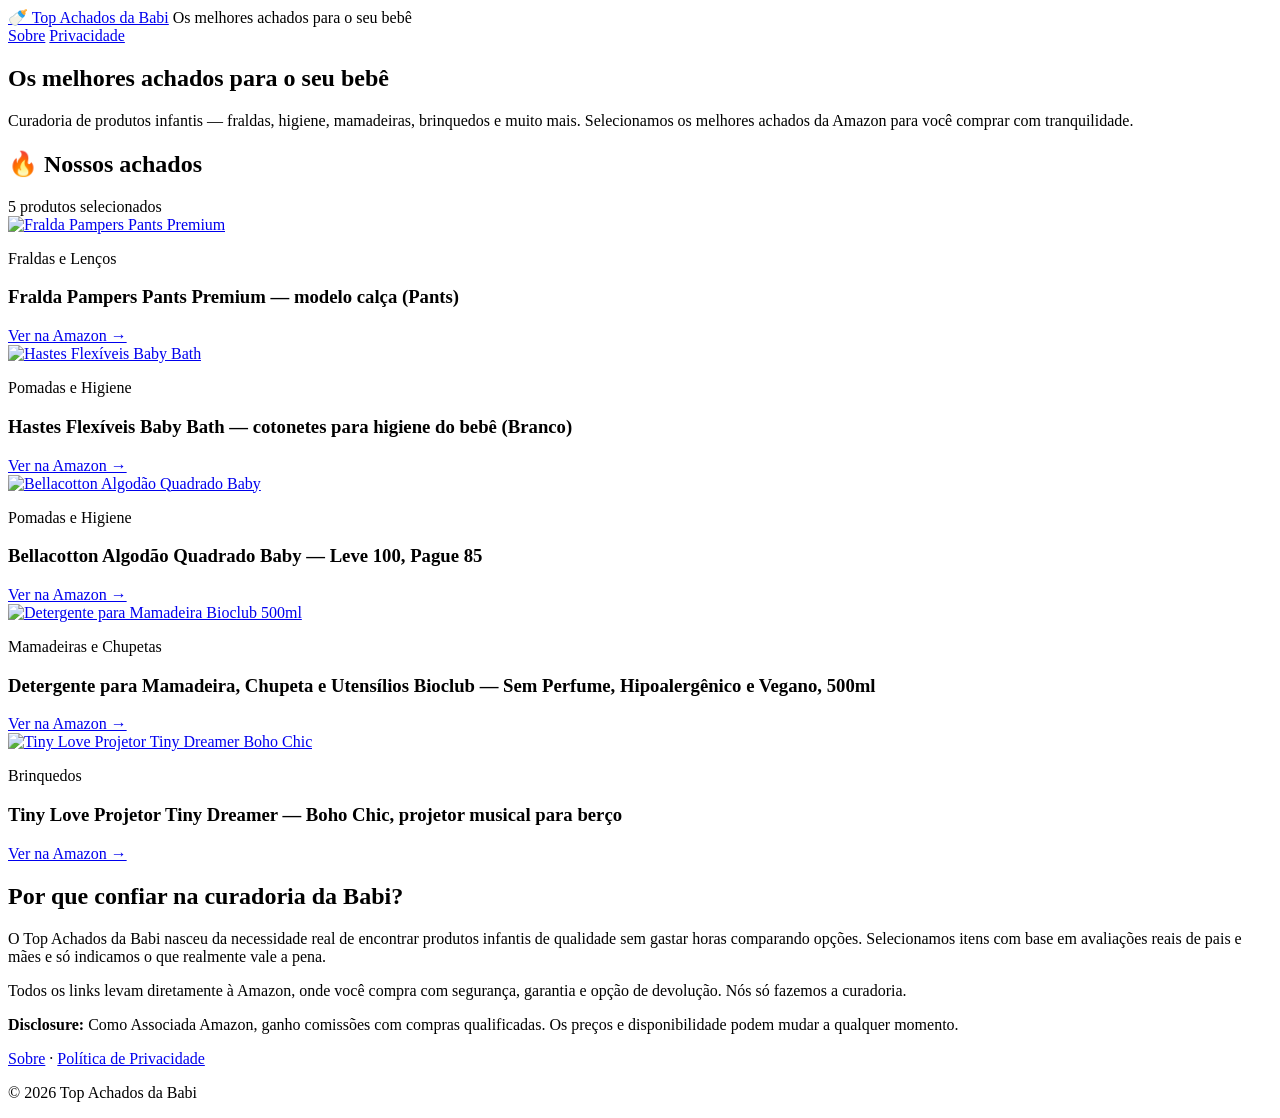
==== index.html @ 518e3299 "fix(fase1): corrige a ordem das imagens para casar com cada produto Co-Authored-By: Claude Opus 4.8 " ====
<!DOCTYPE html>
<html lang="pt-BR">
<head>
  <meta charset="UTF-8">
  <meta name="viewport" content="width=device-width, initial-scale=1.0">
  <title>Top Achados da Babi — Os melhores achados para o seu bebê</title>
  <meta name="description" content="Curadoria de produtos infantis — fraldas, higiene, mamadeiras, brinquedos e muito mais, com os melhores achados da Amazon.">
  <link rel="icon" href="data:image/svg+xml,<svg xmlns=%22http://www.w3.org/2000/svg%22 viewBox=%220 0 100 100%22><text y=%22.9em%22 font-size=%2290%22>🍼</text></svg>">
  <script src="https://cdn.tailwindcss.com"></script>
  <script>
    tailwind.config = {
      theme: { extend: { colors: { brand: { DEFAULT: '#F43F5E', dark: '#E11D48', light: '#FFE4E6' } } } }
    }
  </script>
  <link rel="stylesheet" href="assets/style.css">
</head>
<body class="bg-white text-gray-800 font-sans">
  <header class="bg-rose-600 text-white sticky top-0 z-20 shadow">
    <div class="max-w-5xl mx-auto px-4 py-4 flex items-center justify-between">
      <div>
        <a href="index.html" class="text-xl font-bold">🍼 Top Achados da Babi</a>
        <span class="ml-2 text-rose-200 text-sm hidden sm:inline">Os melhores achados para o seu bebê</span>
      </div>
      <nav class="flex gap-4 text-sm text-rose-100">
        <a href="sobre.html" class="hover:text-white">Sobre</a>
        <a href="politica-de-privacidade.html" class="hover:text-white">Privacidade</a>
      </nav>
    </div>
  </header>

  <section class="bg-rose-600 text-white pb-12 pt-8">
    <div class="max-w-5xl mx-auto px-4">
      <h1 class="text-3xl sm:text-4xl font-bold mb-3">Os melhores achados para o seu bebê</h1>
      <p class="text-rose-100 text-lg max-w-2xl">
        Curadoria de produtos infantis — fraldas, higiene, mamadeiras, brinquedos e muito mais.
        Selecionamos os melhores achados da Amazon para você comprar com tranquilidade.
      </p>
    </div>
  </section>

  <main class="max-w-5xl mx-auto px-4 py-10">
    <!--
      ┌──────────────────────────────────────────────────────────────────────────┐
      │  COMO ADICIONAR / EDITAR PRODUTOS (Fase 1 — links manuais do SiteStripe)  │
      │                                                                          │
      │  Cada produto é um <article> dentro da grade #achados.                    │
      │  Para adicionar um novo, duplique um <article> e ajuste:                  │
      │    • href  → o link do SiteStripe (precisa ter tag=topachado0f7b-20)      │
      │    • data-cat / rótulo da categoria                                       │
      │    • título do produto                                                    │
      │    • imagem: troque o bloco emoji por <img src="URL_DA_IMAGEM" ...>       │
      │      (botão direito na foto do produto → "Copiar endereço da imagem")     │
      │  Mantenha SEMPRE  rel="noopener sponsored"  nos links.                     │
      └──────────────────────────────────────────────────────────────────────────┘
    -->
    <div class="flex items-baseline justify-between mb-6">
      <h2 class="text-xl font-bold text-gray-700">🔥 Nossos achados</h2>
      <span class="text-sm text-gray-400">5 produtos selecionados</span>
    </div>

    <div id="achados" class="grid grid-cols-1 sm:grid-cols-2 lg:grid-cols-3 gap-6">

      <!-- 1 · Fralda Pampers Pants Premium (B08K4L452V) -->
      <article class="border border-gray-200 rounded-xl overflow-hidden hover:shadow-lg transition-shadow flex flex-col">
        <a href="https://www.amazon.com.br/dp/B08K4L452V?tag=topachado0f7b-20&amp;linkCode=sl2&amp;linkId=7736d3ece1602d223893b5ba89060a51&amp;ref_=as_li_ss_tl&amp;ascsubtag=srctok-777f1d4e685d8471"
           target="_blank" rel="noopener sponsored"
           class="bg-white flex items-center justify-center h-44 p-4 overflow-hidden">
          <img src="https://m.media-amazon.com/images/I/61R9B7tntEL._AC_SL1000_.jpg" alt="Fralda Pampers Pants Premium" loading="lazy" class="max-h-40 object-contain hover:scale-105 transition-transform duration-300">
        </a>
        <div class="p-4 flex flex-col flex-1">
          <p class="text-xs text-gray-400 uppercase tracking-wide mb-1">Fraldas e Lenços</p>
          <h3 class="text-sm font-medium text-gray-800 mb-4 leading-snug line-clamp-3 flex-1">
            Fralda Pampers Pants Premium — modelo calça (Pants)
          </h3>
          <a href="https://www.amazon.com.br/dp/B08K4L452V?tag=topachado0f7b-20&amp;linkCode=sl2&amp;linkId=7736d3ece1602d223893b5ba89060a51&amp;ref_=as_li_ss_tl&amp;ascsubtag=srctok-777f1d4e685d8471"
             target="_blank" rel="noopener sponsored"
             class="block text-center bg-rose-500 hover:bg-rose-600 text-white font-semibold py-2 px-4 rounded-lg transition-colors text-sm mt-auto">
            Ver na Amazon →
          </a>
        </div>
      </article>

      <!-- 2 · Hastes Flexíveis Baby Bath (B07D5JZ4B8) -->
      <article class="border border-gray-200 rounded-xl overflow-hidden hover:shadow-lg transition-shadow flex flex-col">
        <a href="https://www.amazon.com.br/dp/B07D5JZ4B8?tag=topachado0f7b-20&amp;linkCode=sl2&amp;linkId=301cd3292468fe90a3b41a318cc7b811&amp;ref_=as_li_ss_tl&amp;ascsubtag=srctok-49d9f206ba670bf3"
           target="_blank" rel="noopener sponsored"
           class="bg-white flex items-center justify-center h-44 p-4 overflow-hidden">
          <img src="https://m.media-amazon.com/images/I/61bqdEfIHpL._AC_SL1500_.jpg" alt="Hastes Flexíveis Baby Bath" loading="lazy" class="max-h-40 object-contain hover:scale-105 transition-transform duration-300">
        </a>
        <div class="p-4 flex flex-col flex-1">
          <p class="text-xs text-gray-400 uppercase tracking-wide mb-1">Pomadas e Higiene</p>
          <h3 class="text-sm font-medium text-gray-800 mb-4 leading-snug line-clamp-3 flex-1">
            Hastes Flexíveis Baby Bath — cotonetes para higiene do bebê (Branco)
          </h3>
          <a href="https://www.amazon.com.br/dp/B07D5JZ4B8?tag=topachado0f7b-20&amp;linkCode=sl2&amp;linkId=301cd3292468fe90a3b41a318cc7b811&amp;ref_=as_li_ss_tl&amp;ascsubtag=srctok-49d9f206ba670bf3"
             target="_blank" rel="noopener sponsored"
             class="block text-center bg-rose-500 hover:bg-rose-600 text-white font-semibold py-2 px-4 rounded-lg transition-colors text-sm mt-auto">
            Ver na Amazon →
          </a>
        </div>
      </article>

      <!-- 3 · Bellacotton Algodão Quadrado Baby (B0B5YF3HSW) -->
      <article class="border border-gray-200 rounded-xl overflow-hidden hover:shadow-lg transition-shadow flex flex-col">
        <a href="https://www.amazon.com.br/dp/B0B5YF3HSW?tag=topachado0f7b-20&amp;linkCode=sl2&amp;linkId=64e8b7edf5a4e69db083a3a70552a721&amp;ref_=as_li_ss_tl&amp;ascsubtag=srctok-41ec4e2d5fbfcc72"
           target="_blank" rel="noopener sponsored"
           class="bg-white flex items-center justify-center h-44 p-4 overflow-hidden">
          <img src="https://m.media-amazon.com/images/I/51KrvW902fL._AC_SL1000_.jpg" alt="Bellacotton Algodão Quadrado Baby" loading="lazy" class="max-h-40 object-contain hover:scale-105 transition-transform duration-300">
        </a>
        <div class="p-4 flex flex-col flex-1">
          <p class="text-xs text-gray-400 uppercase tracking-wide mb-1">Pomadas e Higiene</p>
          <h3 class="text-sm font-medium text-gray-800 mb-4 leading-snug line-clamp-3 flex-1">
            Bellacotton Algodão Quadrado Baby — Leve 100, Pague 85
          </h3>
          <a href="https://www.amazon.com.br/dp/B0B5YF3HSW?tag=topachado0f7b-20&amp;linkCode=sl2&amp;linkId=64e8b7edf5a4e69db083a3a70552a721&amp;ref_=as_li_ss_tl&amp;ascsubtag=srctok-41ec4e2d5fbfcc72"
             target="_blank" rel="noopener sponsored"
             class="block text-center bg-rose-500 hover:bg-rose-600 text-white font-semibold py-2 px-4 rounded-lg transition-colors text-sm mt-auto">
            Ver na Amazon →
          </a>
        </div>
      </article>

      <!-- 4 · Detergente para Mamadeira Bioclub (B07RGXMKJ9) -->
      <article class="border border-gray-200 rounded-xl overflow-hidden hover:shadow-lg transition-shadow flex flex-col">
        <a href="https://www.amazon.com.br/dp/B07RGXMKJ9?tag=topachado0f7b-20&amp;linkCode=sl2&amp;linkId=24349038a7ccae5b955664f3b02c5ca5&amp;ref_=as_li_ss_tl&amp;ascsubtag=srctok-4f211ee51bdba9fe"
           target="_blank" rel="noopener sponsored"
           class="bg-white flex items-center justify-center h-44 p-4 overflow-hidden">
          <img src="https://m.media-amazon.com/images/I/51fLpG07qHL._AC_SL1200_.jpg" alt="Detergente para Mamadeira Bioclub 500ml" loading="lazy" class="max-h-40 object-contain hover:scale-105 transition-transform duration-300">
        </a>
        <div class="p-4 flex flex-col flex-1">
          <p class="text-xs text-gray-400 uppercase tracking-wide mb-1">Mamadeiras e Chupetas</p>
          <h3 class="text-sm font-medium text-gray-800 mb-4 leading-snug line-clamp-3 flex-1">
            Detergente para Mamadeira, Chupeta e Utensílios Bioclub — Sem Perfume, Hipoalergênico e Vegano, 500ml
          </h3>
          <a href="https://www.amazon.com.br/dp/B07RGXMKJ9?tag=topachado0f7b-20&amp;linkCode=sl2&amp;linkId=24349038a7ccae5b955664f3b02c5ca5&amp;ref_=as_li_ss_tl&amp;ascsubtag=srctok-4f211ee51bdba9fe"
             target="_blank" rel="noopener sponsored"
             class="block text-center bg-rose-500 hover:bg-rose-600 text-white font-semibold py-2 px-4 rounded-lg transition-colors text-sm mt-auto">
            Ver na Amazon →
          </a>
        </div>
      </article>

      <!-- 5 · Tiny Love Projetor Tiny Dreamer (B09BVS9NXK) -->
      <article class="border border-gray-200 rounded-xl overflow-hidden hover:shadow-lg transition-shadow flex flex-col">
        <a href="https://www.amazon.com.br/dp/B09BVS9NXK?tag=topachado0f7b-20&amp;linkCode=sl2&amp;linkId=ea1f25e2a663dc8adfa69d8ca9ea5566&amp;ref_=as_li_ss_tl&amp;ascsubtag=srctok-52729f2a729b919c"
           target="_blank" rel="noopener sponsored"
           class="bg-white flex items-center justify-center h-44 p-4 overflow-hidden">
          <img src="https://m.media-amazon.com/images/I/61xwvV1Zt7L._AC_SL1000_.jpg" alt="Tiny Love Projetor Tiny Dreamer Boho Chic" loading="lazy" class="max-h-40 object-contain hover:scale-105 transition-transform duration-300">
        </a>
        <div class="p-4 flex flex-col flex-1">
          <p class="text-xs text-gray-400 uppercase tracking-wide mb-1">Brinquedos</p>
          <h3 class="text-sm font-medium text-gray-800 mb-4 leading-snug line-clamp-3 flex-1">
            Tiny Love Projetor Tiny Dreamer — Boho Chic, projetor musical para berço
          </h3>
          <a href="https://www.amazon.com.br/dp/B09BVS9NXK?tag=topachado0f7b-20&amp;linkCode=sl2&amp;linkId=ea1f25e2a663dc8adfa69d8ca9ea5566&amp;ref_=as_li_ss_tl&amp;ascsubtag=srctok-52729f2a729b919c"
             target="_blank" rel="noopener sponsored"
             class="block text-center bg-rose-500 hover:bg-rose-600 text-white font-semibold py-2 px-4 rounded-lg transition-colors text-sm mt-auto">
            Ver na Amazon →
          </a>
        </div>
      </article>
    </div>

    <section class="mt-14 bg-rose-50 rounded-2xl p-8 border border-rose-100">
      <h2 class="text-xl font-semibold mb-4">Por que confiar na curadoria da Babi?</h2>
      <p class="text-gray-600 leading-relaxed mb-4">
        O Top Achados da Babi nasceu da necessidade real de encontrar produtos infantis de qualidade
        sem gastar horas comparando opções. Selecionamos itens com base em avaliações reais de pais e
        mães e só indicamos o que realmente vale a pena.
      </p>
      <p class="text-gray-600 leading-relaxed">
        Todos os links levam diretamente à Amazon, onde você compra com segurança, garantia e
        opção de devolução. Nós só fazemos a curadoria.
      </p>
    </section>
  </main>

  <footer class="bg-gray-50 border-t border-gray-200 mt-12">
    <div class="max-w-5xl mx-auto px-4 py-6 text-center text-sm text-gray-500">
      <p class="mb-2">
        <strong>Disclosure:</strong> Como Associada Amazon, ganho comissões com compras qualificadas.
        Os preços e disponibilidade podem mudar a qualquer momento.
      </p>
      <p class="mt-3">
        <a href="sobre.html" class="hover:underline">Sobre</a> ·
        <a href="politica-de-privacidade.html" class="hover:underline ml-2">Política de Privacidade</a>
      </p>
      <p class="mt-3 text-gray-400">© 2026 Top Achados da Babi</p>
    </div>
  </footer>
</body>
</html>
---- assets/style.css ----
/* Top Achados da Babi — ajustes personalizados
   O grosso do estilo vem do Tailwind via CDN; aqui ficam apenas
   pequenos complementos que o CDN não cobre por padrão. */

/* Limita títulos de produto a 3 linhas com reticências */
.line-clamp-3 {
  display: -webkit-box;
  -webkit-line-clamp: 3;
  -webkit-box-orient: vertical;
  overflow: hidden;
}

/* Rolagem suave ao navegar pelas âncoras de categoria */
html {
  scroll-behavior: smooth;
}

/* Compensa o header fixo ao ancorar em uma seção */
[id] {
  scroll-margin-top: 5rem;
}
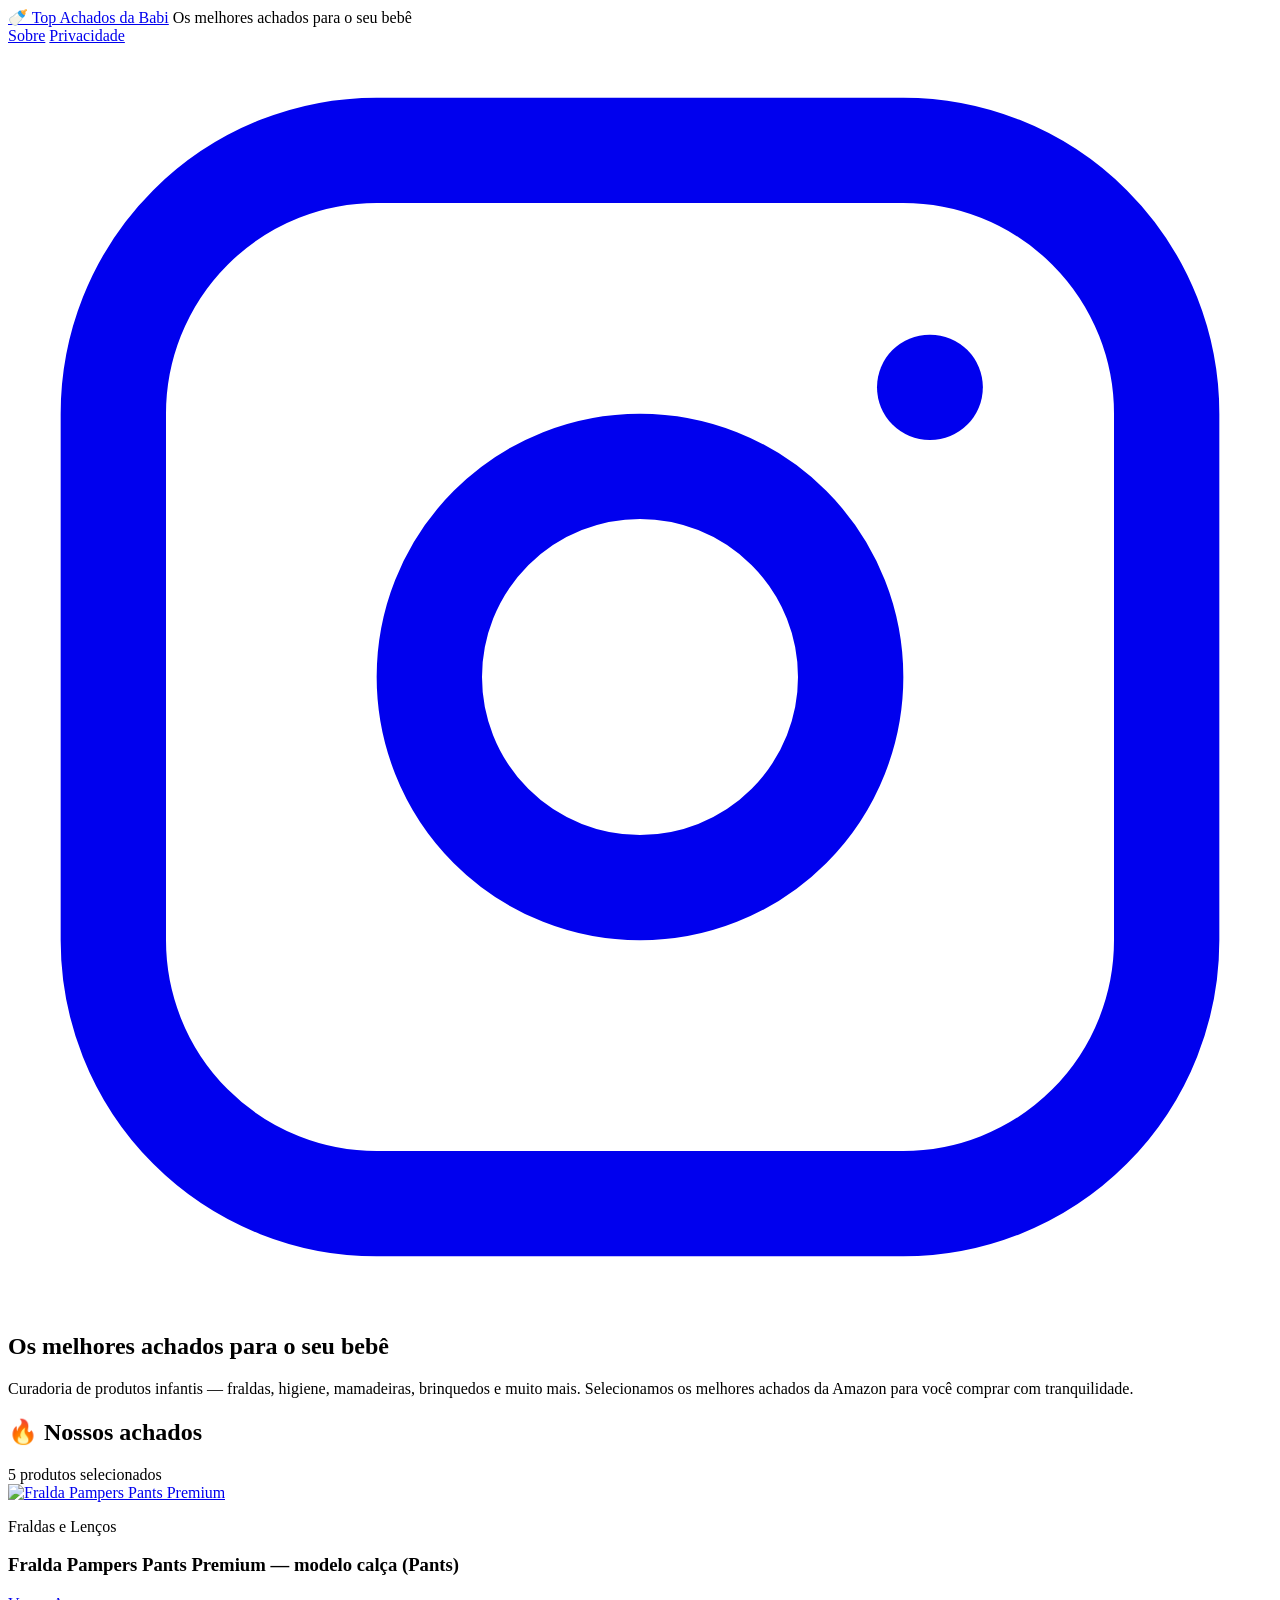
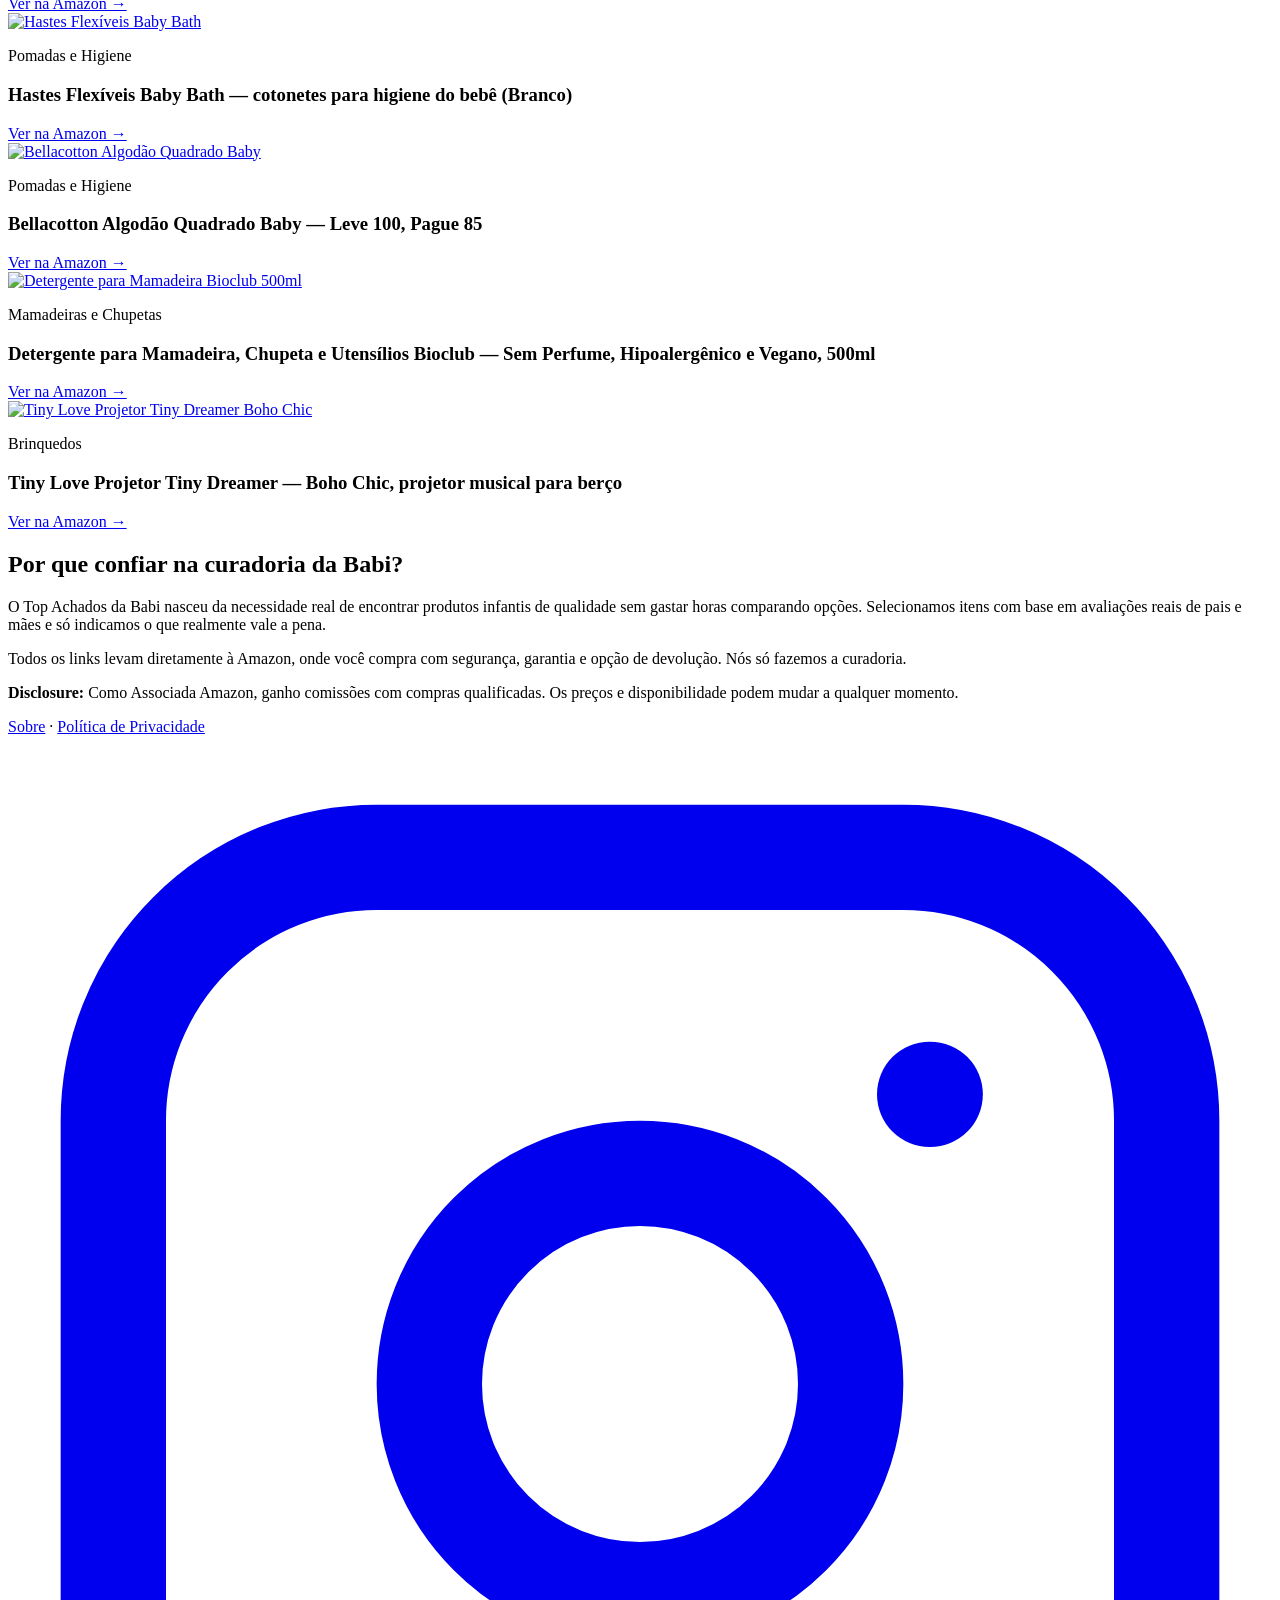
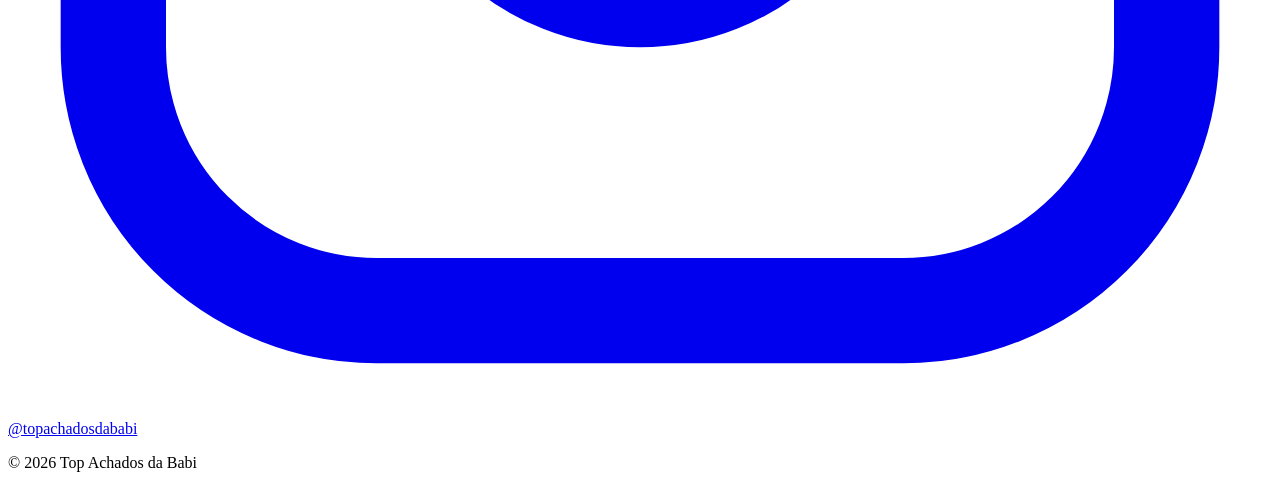
==== commit a45669a3: "feat(fase1): adiciona link do Instagram @topachadosdababi no header e rodape Cabecalho do index e ro" ====
--- a/index.html
+++ b/index.html
@@ -21,9 +21,12 @@
         <a href="index.html" class="text-xl font-bold">🍼 Top Achados da Babi</a>
         <span class="ml-2 text-rose-200 text-sm hidden sm:inline">Os melhores achados para o seu bebê</span>
       </div>
-      <nav class="flex gap-4 text-sm text-rose-100">
+      <nav class="flex gap-4 text-sm text-rose-100 items-center">
         <a href="sobre.html" class="hover:text-white">Sobre</a>
         <a href="politica-de-privacidade.html" class="hover:text-white">Privacidade</a>
+        <a href="https://www.instagram.com/topachadosdababi" target="_blank" rel="noopener" aria-label="Instagram do Top Achados da Babi" class="hover:text-white">
+          <svg viewBox="0 0 24 24" fill="none" stroke="currentColor" stroke-width="2" stroke-linecap="round" class="w-5 h-5"><rect x="2" y="2" width="20" height="20" rx="5"/><circle cx="12" cy="12" r="4"/><line x1="17.5" y1="6.5" x2="17.51" y2="6.5"/></svg>
+        </a>
       </nav>
     </div>
   </header>
@@ -185,6 +188,13 @@
         <a href="sobre.html" class="hover:underline">Sobre</a> ·
         <a href="politica-de-privacidade.html" class="hover:underline ml-2">Política de Privacidade</a>
       </p>
+      <p class="mt-3">
+        <a href="https://www.instagram.com/topachadosdababi" target="_blank" rel="noopener"
+           class="inline-flex items-center gap-1.5 text-gray-500 hover:text-rose-600">
+          <svg viewBox="0 0 24 24" fill="none" stroke="currentColor" stroke-width="2" stroke-linecap="round" class="w-4 h-4"><rect x="2" y="2" width="20" height="20" rx="5"/><circle cx="12" cy="12" r="4"/><line x1="17.5" y1="6.5" x2="17.51" y2="6.5"/></svg>
+          @topachadosdababi
+        </a>
+      </p>
       <p class="mt-3 text-gray-400">© 2026 Top Achados da Babi</p>
     </div>
   </footer>
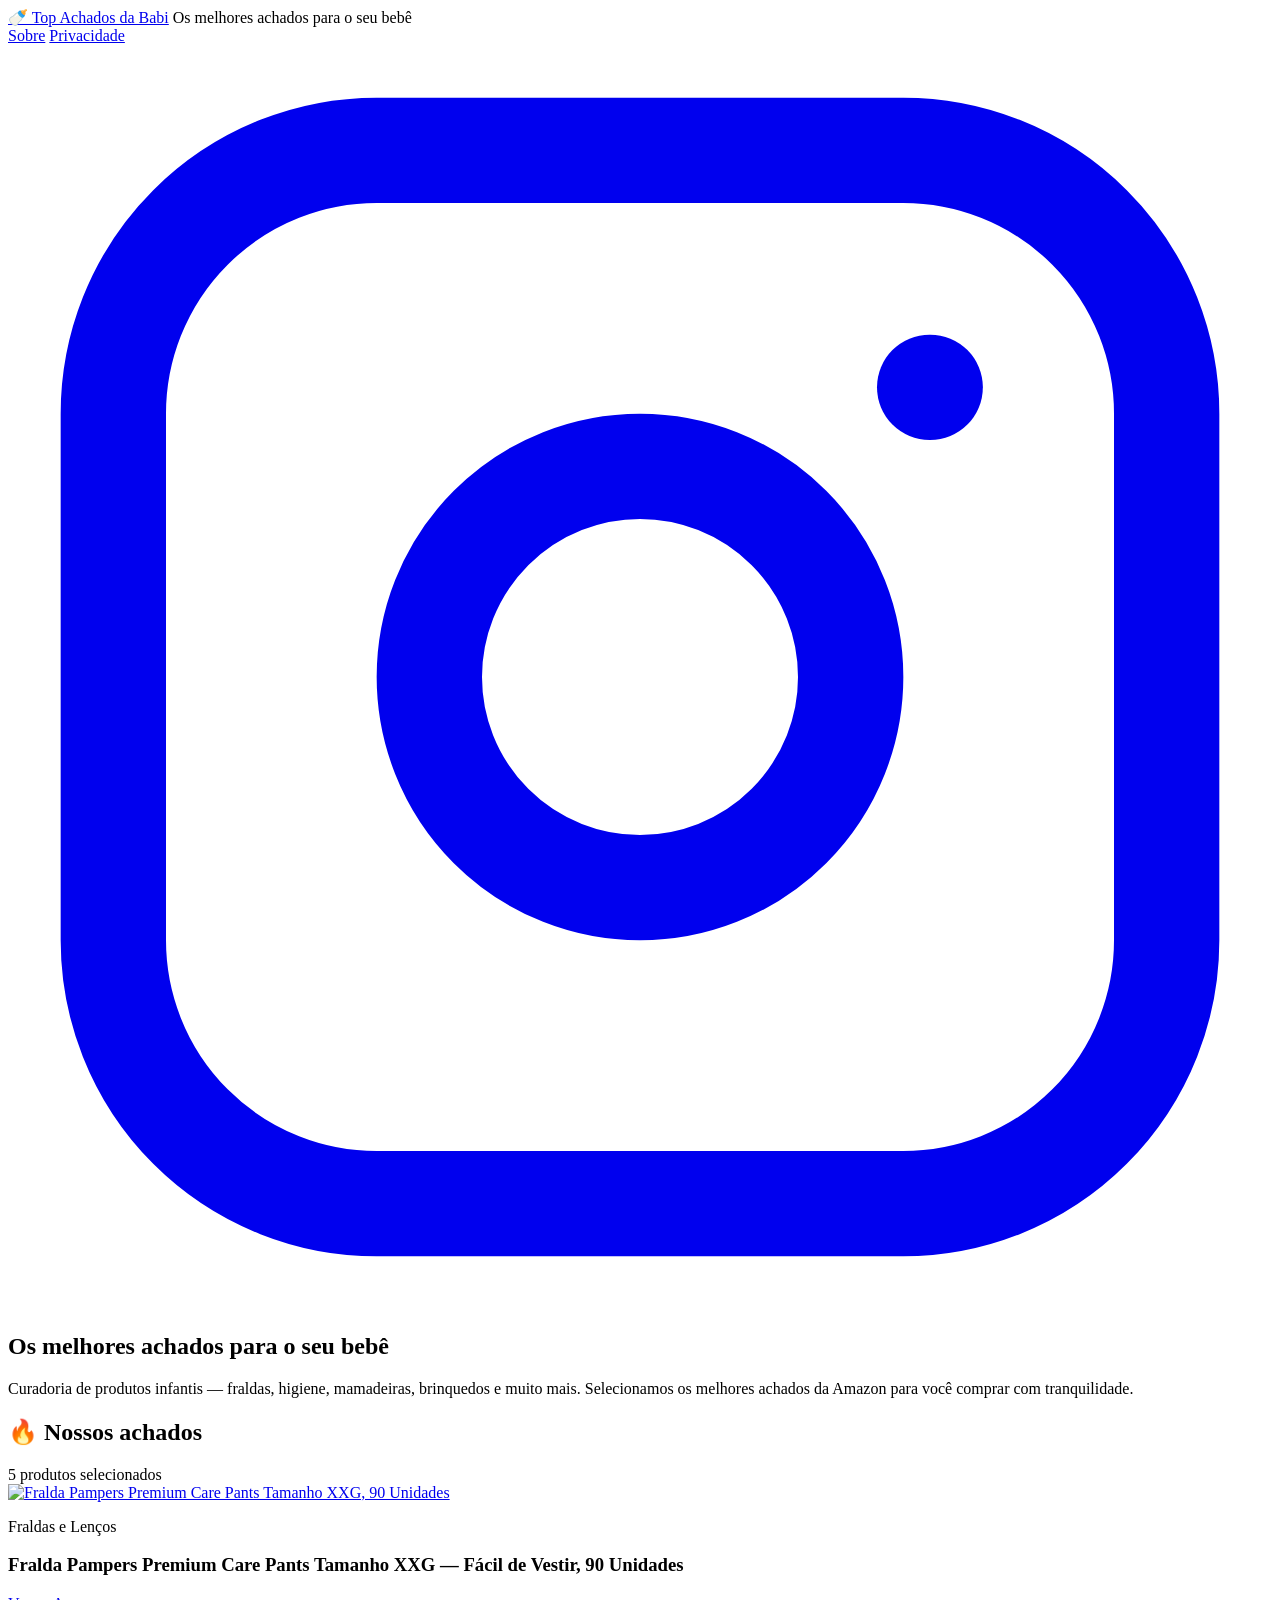
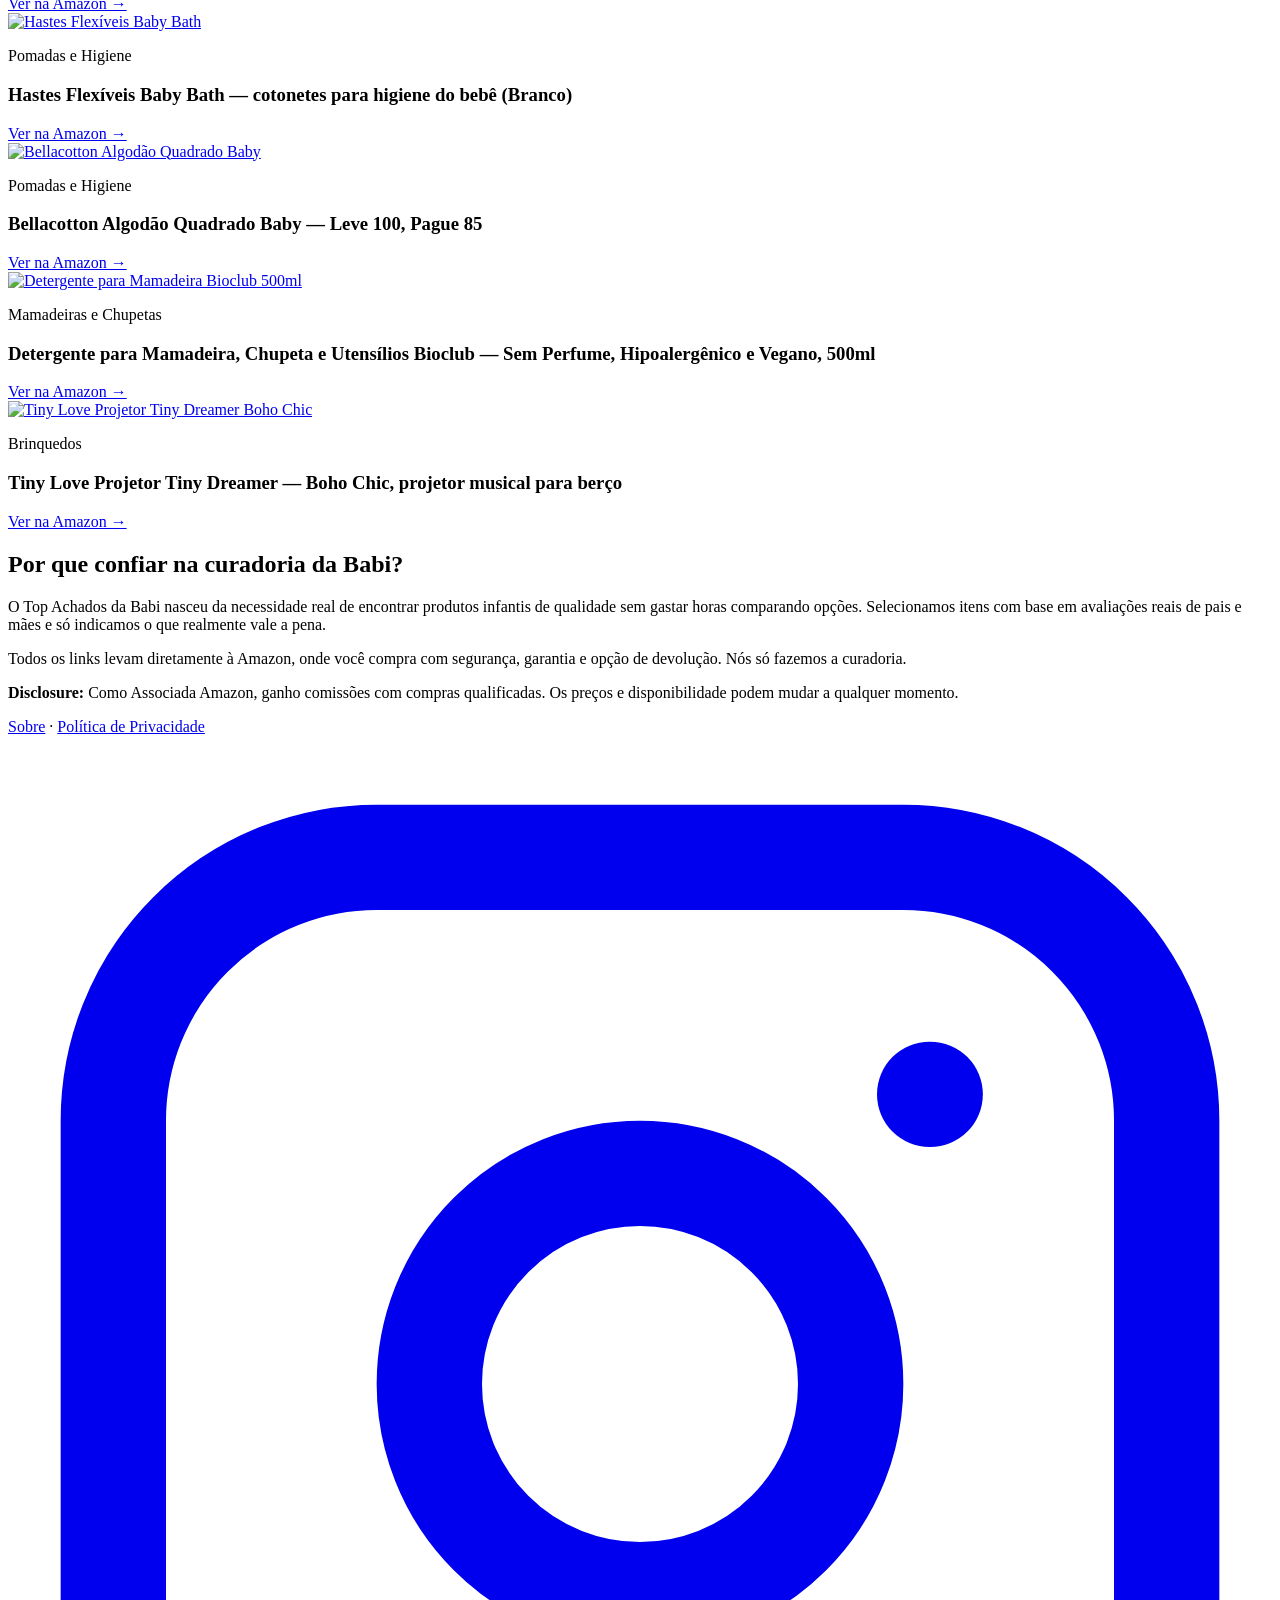
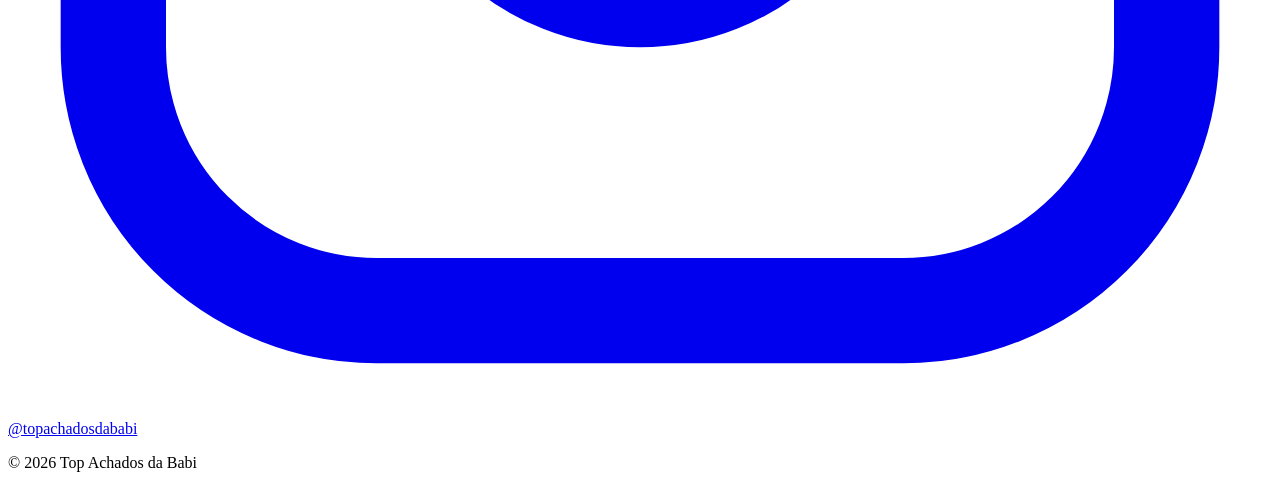
==== commit fa5bad34: "fix(fase1): titulo real e link atualizado do Pampers (B08K4L452V) Nome exato do produto e link compl" ====
--- a/index.html
+++ b/index.html
@@ -65,17 +65,17 @@
 
       <!-- 1 · Fralda Pampers Pants Premium (B08K4L452V) -->
       <article class="border border-gray-200 rounded-xl overflow-hidden hover:shadow-lg transition-shadow flex flex-col">
-        <a href="https://www.amazon.com.br/dp/B08K4L452V?tag=topachado0f7b-20&amp;linkCode=sl2&amp;linkId=7736d3ece1602d223893b5ba89060a51&amp;ref_=as_li_ss_tl&amp;ascsubtag=srctok-777f1d4e685d8471"
-           target="_blank" rel="noopener sponsored"
-           class="bg-white flex items-center justify-center h-44 p-4 overflow-hidden">
-          <img src="https://m.media-amazon.com/images/I/61R9B7tntEL._AC_SL1000_.jpg" alt="Fralda Pampers Pants Premium" loading="lazy" class="max-h-40 object-contain hover:scale-105 transition-transform duration-300">
+        <a href="https://www.amazon.com.br/dp/B08K4L452V?ascsubtag=srctok-777f1d4e685d8471&amp;linkCode=ll2&amp;tag=topachado0f7b-20&amp;linkId=0d31eff458e950eb7944440b539304f1&amp;ref_=as_li_ss_tl"
+           target="_blank" rel="noopener sponsored"
+           class="bg-white flex items-center justify-center h-44 p-4 overflow-hidden">
+          <img src="https://m.media-amazon.com/images/I/61R9B7tntEL._AC_SL1000_.jpg" alt="Fralda Pampers Premium Care Pants Tamanho XXG, 90 Unidades" loading="lazy" class="max-h-40 object-contain hover:scale-105 transition-transform duration-300">
         </a>
         <div class="p-4 flex flex-col flex-1">
           <p class="text-xs text-gray-400 uppercase tracking-wide mb-1">Fraldas e Lenços</p>
           <h3 class="text-sm font-medium text-gray-800 mb-4 leading-snug line-clamp-3 flex-1">
-            Fralda Pampers Pants Premium — modelo calça (Pants)
-          </h3>
-          <a href="https://www.amazon.com.br/dp/B08K4L452V?tag=topachado0f7b-20&amp;linkCode=sl2&amp;linkId=7736d3ece1602d223893b5ba89060a51&amp;ref_=as_li_ss_tl&amp;ascsubtag=srctok-777f1d4e685d8471"
+            Fralda Pampers Premium Care Pants Tamanho XXG — Fácil de Vestir, 90 Unidades
+          </h3>
+          <a href="https://www.amazon.com.br/dp/B08K4L452V?ascsubtag=srctok-777f1d4e685d8471&amp;linkCode=ll2&amp;tag=topachado0f7b-20&amp;linkId=0d31eff458e950eb7944440b539304f1&amp;ref_=as_li_ss_tl"
              target="_blank" rel="noopener sponsored"
              class="block text-center bg-rose-500 hover:bg-rose-600 text-white font-semibold py-2 px-4 rounded-lg transition-colors text-sm mt-auto">
             Ver na Amazon →
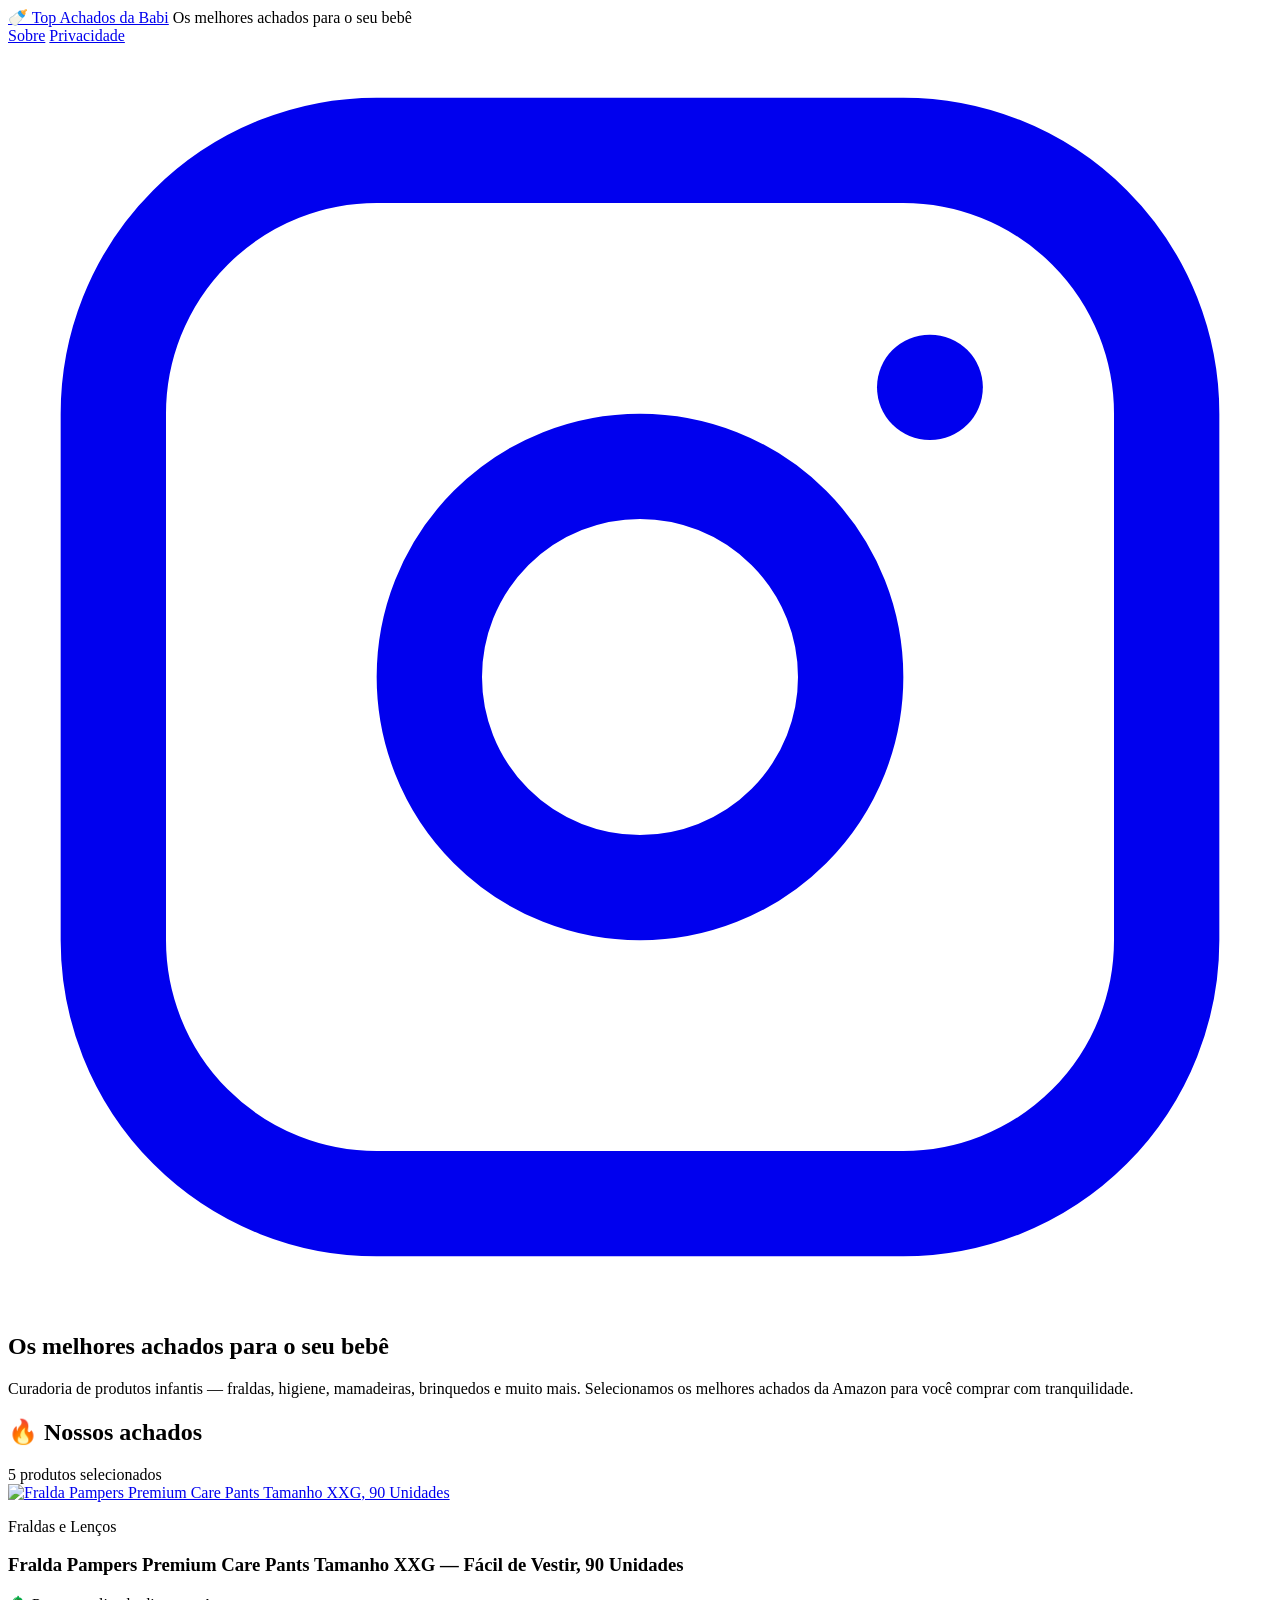
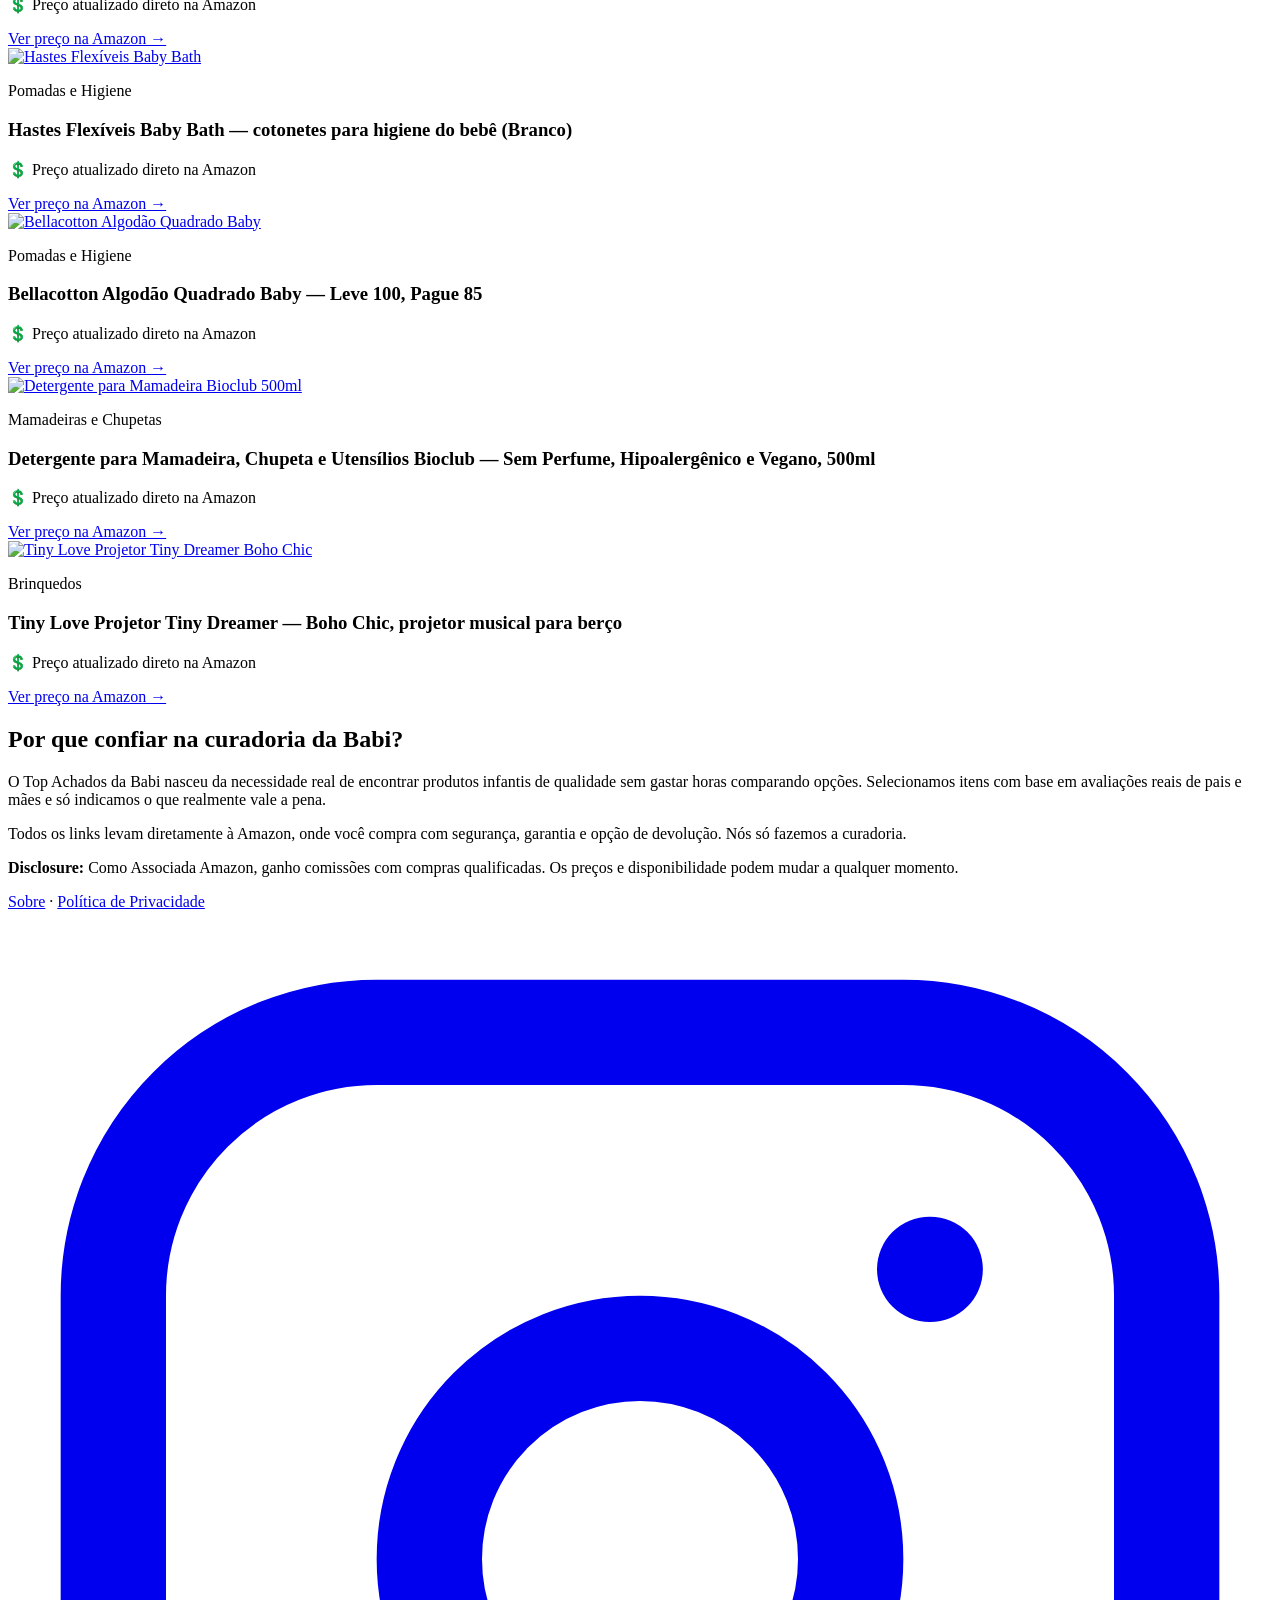
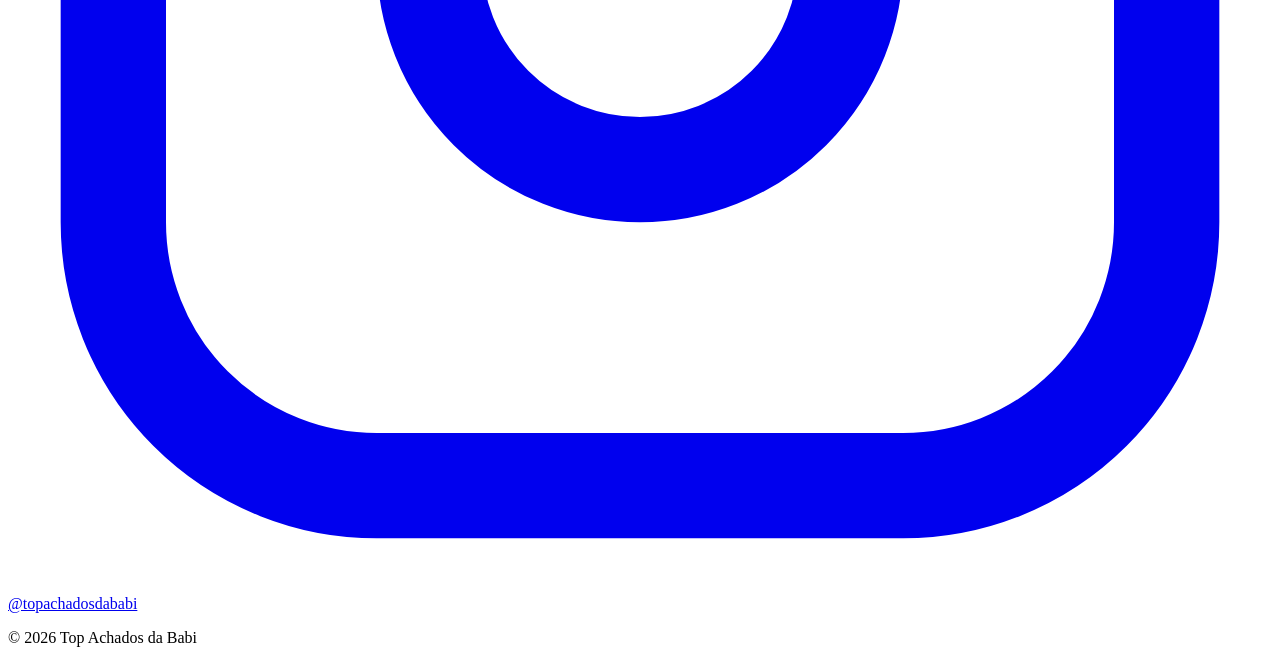
==== commit 962c721b: "feat(fase1): CTA de preco em conformidade com os termos da Amazon Opcao A: botao passa a 'Ver preco " ====
--- a/index.html
+++ b/index.html
@@ -75,10 +75,11 @@
           <h3 class="text-sm font-medium text-gray-800 mb-4 leading-snug line-clamp-3 flex-1">
             Fralda Pampers Premium Care Pants Tamanho XXG — Fácil de Vestir, 90 Unidades
           </h3>
+          <p class="text-xs text-gray-400 mb-3">💲 Preço atualizado direto na Amazon</p>
           <a href="https://www.amazon.com.br/dp/B08K4L452V?ascsubtag=srctok-777f1d4e685d8471&amp;linkCode=ll2&amp;tag=topachado0f7b-20&amp;linkId=0d31eff458e950eb7944440b539304f1&amp;ref_=as_li_ss_tl"
              target="_blank" rel="noopener sponsored"
              class="block text-center bg-rose-500 hover:bg-rose-600 text-white font-semibold py-2 px-4 rounded-lg transition-colors text-sm mt-auto">
-            Ver na Amazon →
+            Ver preço na Amazon →
           </a>
         </div>
       </article>
@@ -95,10 +96,11 @@
           <h3 class="text-sm font-medium text-gray-800 mb-4 leading-snug line-clamp-3 flex-1">
             Hastes Flexíveis Baby Bath — cotonetes para higiene do bebê (Branco)
           </h3>
+          <p class="text-xs text-gray-400 mb-3">💲 Preço atualizado direto na Amazon</p>
           <a href="https://www.amazon.com.br/dp/B07D5JZ4B8?tag=topachado0f7b-20&amp;linkCode=sl2&amp;linkId=301cd3292468fe90a3b41a318cc7b811&amp;ref_=as_li_ss_tl&amp;ascsubtag=srctok-49d9f206ba670bf3"
              target="_blank" rel="noopener sponsored"
              class="block text-center bg-rose-500 hover:bg-rose-600 text-white font-semibold py-2 px-4 rounded-lg transition-colors text-sm mt-auto">
-            Ver na Amazon →
+            Ver preço na Amazon →
           </a>
         </div>
       </article>
@@ -115,10 +117,11 @@
           <h3 class="text-sm font-medium text-gray-800 mb-4 leading-snug line-clamp-3 flex-1">
             Bellacotton Algodão Quadrado Baby — Leve 100, Pague 85
           </h3>
+          <p class="text-xs text-gray-400 mb-3">💲 Preço atualizado direto na Amazon</p>
           <a href="https://www.amazon.com.br/dp/B0B5YF3HSW?tag=topachado0f7b-20&amp;linkCode=sl2&amp;linkId=64e8b7edf5a4e69db083a3a70552a721&amp;ref_=as_li_ss_tl&amp;ascsubtag=srctok-41ec4e2d5fbfcc72"
              target="_blank" rel="noopener sponsored"
              class="block text-center bg-rose-500 hover:bg-rose-600 text-white font-semibold py-2 px-4 rounded-lg transition-colors text-sm mt-auto">
-            Ver na Amazon →
+            Ver preço na Amazon →
           </a>
         </div>
       </article>
@@ -135,10 +138,11 @@
           <h3 class="text-sm font-medium text-gray-800 mb-4 leading-snug line-clamp-3 flex-1">
             Detergente para Mamadeira, Chupeta e Utensílios Bioclub — Sem Perfume, Hipoalergênico e Vegano, 500ml
           </h3>
+          <p class="text-xs text-gray-400 mb-3">💲 Preço atualizado direto na Amazon</p>
           <a href="https://www.amazon.com.br/dp/B07RGXMKJ9?tag=topachado0f7b-20&amp;linkCode=sl2&amp;linkId=24349038a7ccae5b955664f3b02c5ca5&amp;ref_=as_li_ss_tl&amp;ascsubtag=srctok-4f211ee51bdba9fe"
              target="_blank" rel="noopener sponsored"
              class="block text-center bg-rose-500 hover:bg-rose-600 text-white font-semibold py-2 px-4 rounded-lg transition-colors text-sm mt-auto">
-            Ver na Amazon →
+            Ver preço na Amazon →
           </a>
         </div>
       </article>
@@ -155,10 +159,11 @@
           <h3 class="text-sm font-medium text-gray-800 mb-4 leading-snug line-clamp-3 flex-1">
             Tiny Love Projetor Tiny Dreamer — Boho Chic, projetor musical para berço
           </h3>
+          <p class="text-xs text-gray-400 mb-3">💲 Preço atualizado direto na Amazon</p>
           <a href="https://www.amazon.com.br/dp/B09BVS9NXK?tag=topachado0f7b-20&amp;linkCode=sl2&amp;linkId=ea1f25e2a663dc8adfa69d8ca9ea5566&amp;ref_=as_li_ss_tl&amp;ascsubtag=srctok-52729f2a729b919c"
              target="_blank" rel="noopener sponsored"
              class="block text-center bg-rose-500 hover:bg-rose-600 text-white font-semibold py-2 px-4 rounded-lg transition-colors text-sm mt-auto">
-            Ver na Amazon →
+            Ver preço na Amazon →
           </a>
         </div>
       </article>
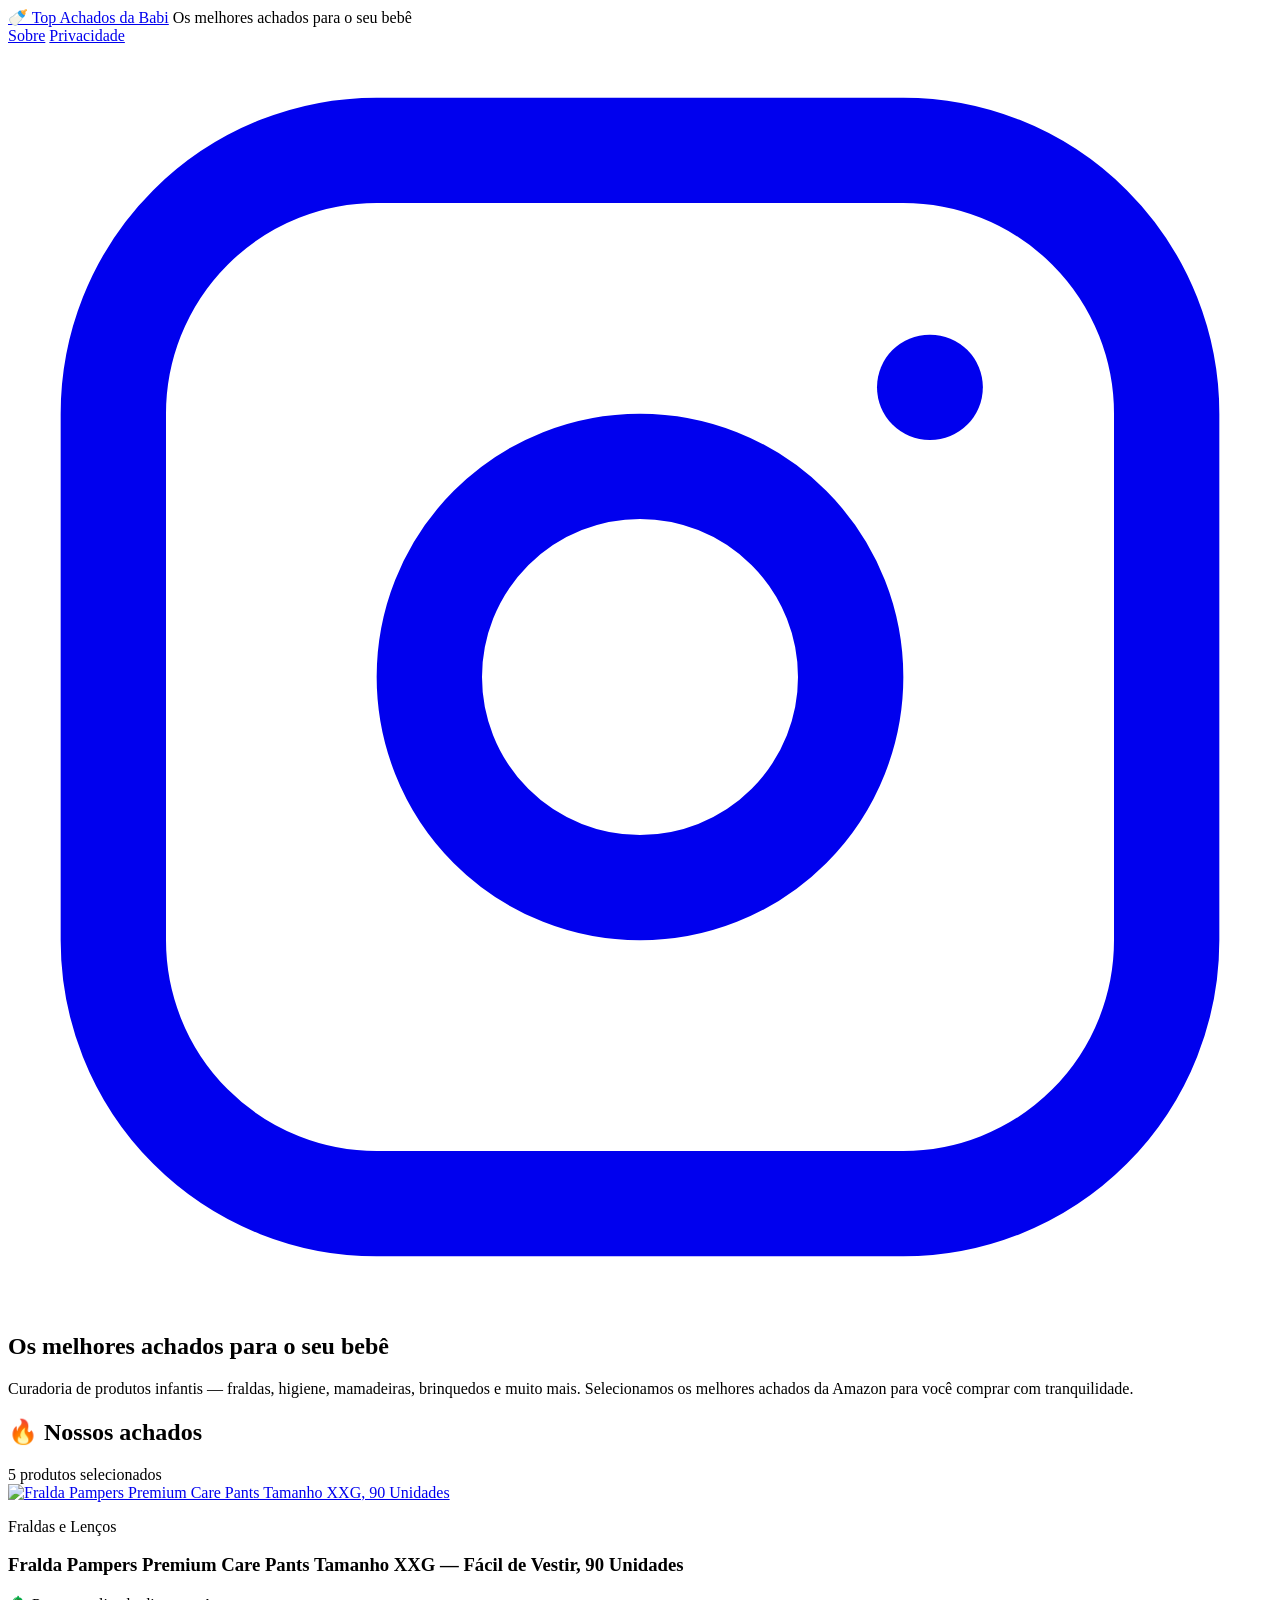
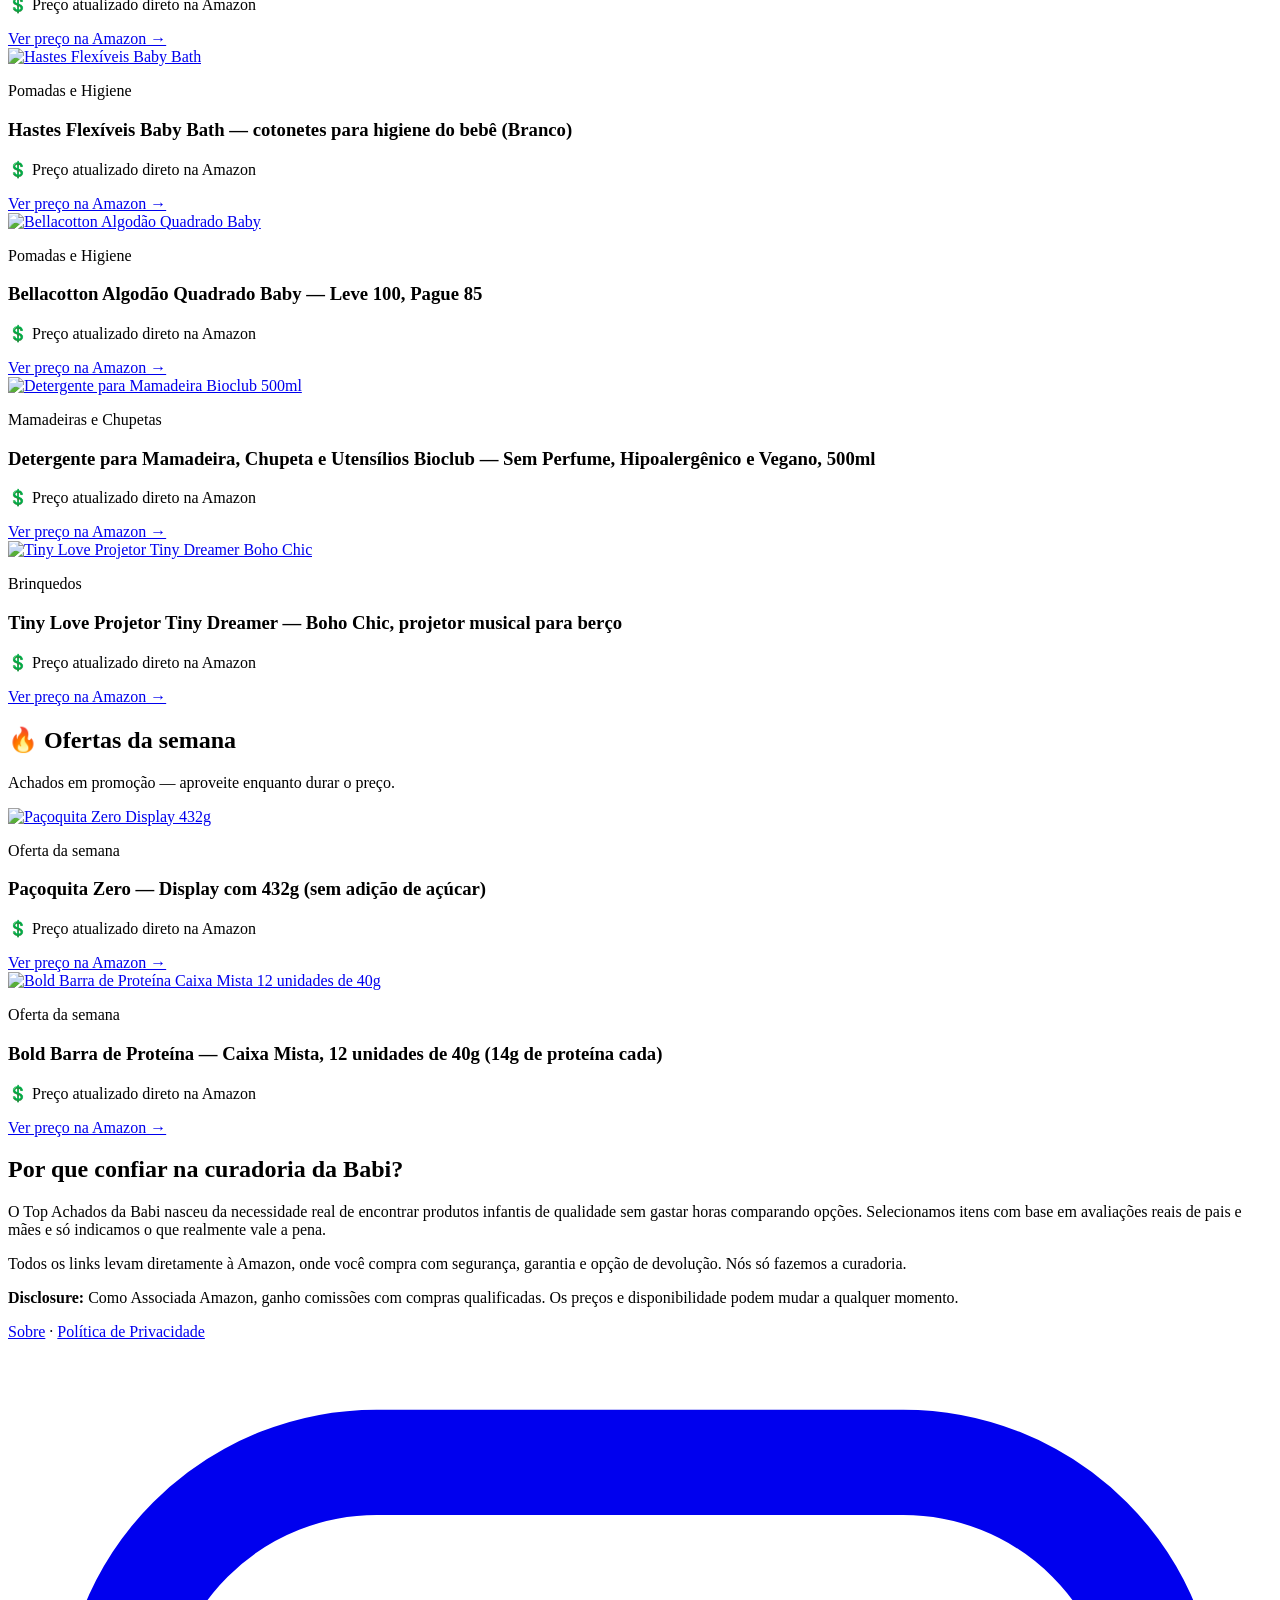
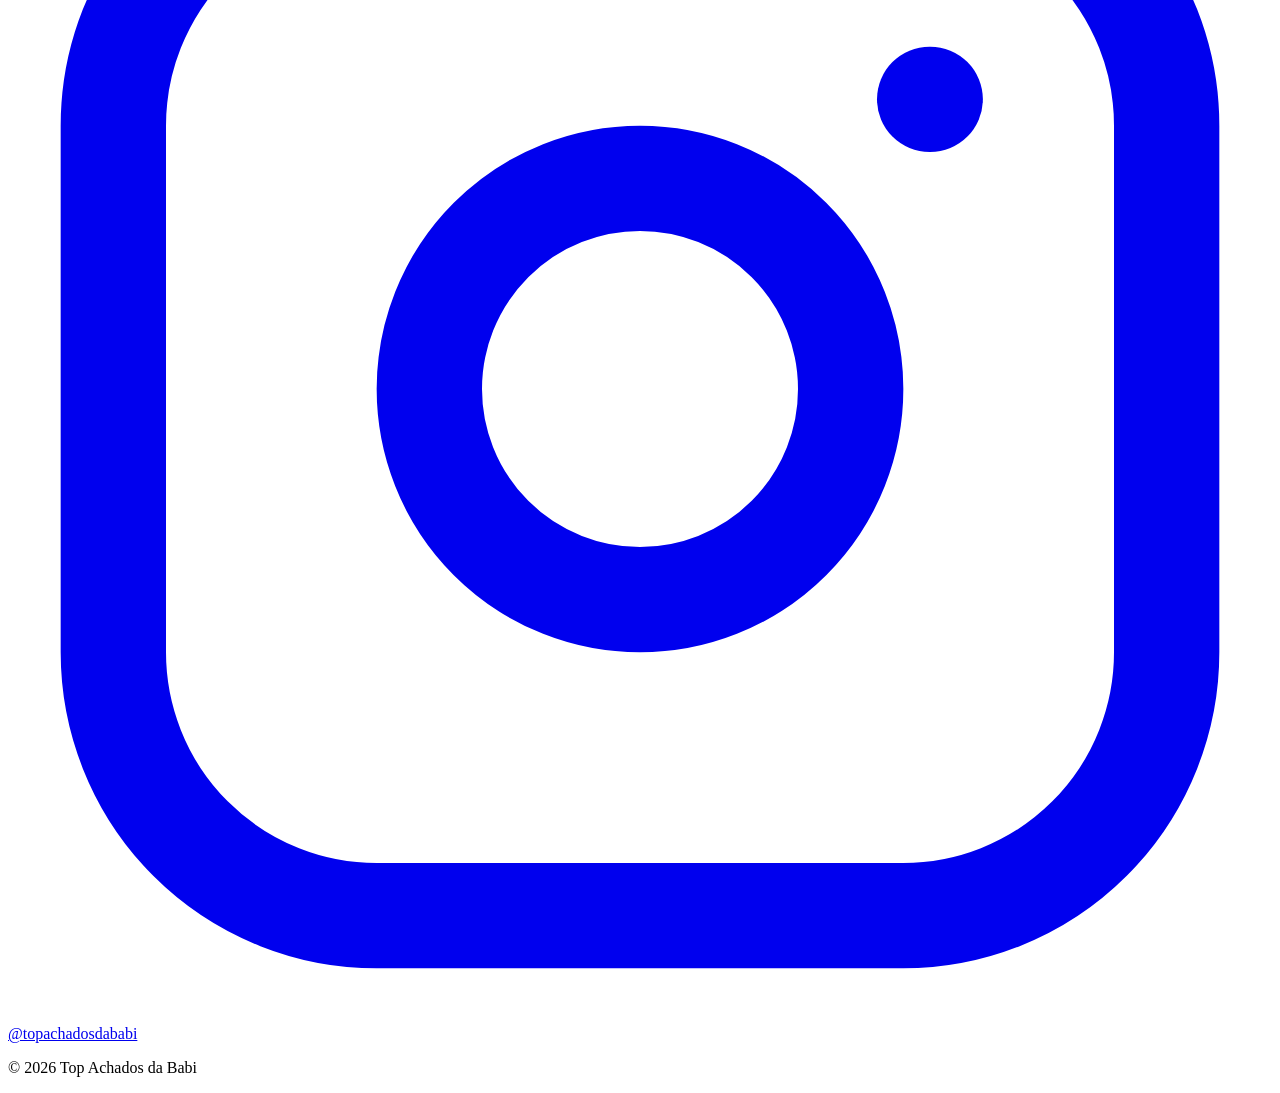
==== commit ab62b5e2: "feat(fase1): adiciona secao 'Ofertas da semana' com 2 produtos Nova secao separada dos 'Nossos achad" ====
--- a/index.html
+++ b/index.html
@@ -169,6 +169,61 @@
       </article>
     </div>
 
+    <!-- ============================ OFERTAS DA SEMANA ============================ -->
+    <section id="ofertas" class="mt-14">
+      <div class="bg-gradient-to-r from-rose-500 to-rose-600 rounded-t-2xl px-6 py-4">
+        <h2 class="text-xl font-bold text-white flex items-center gap-2">🔥 Ofertas da semana</h2>
+        <p class="text-rose-100 text-sm">Achados em promoção — aproveite enquanto durar o preço.</p>
+      </div>
+      <div class="border border-t-0 border-rose-100 rounded-b-2xl p-6">
+        <div class="grid grid-cols-1 sm:grid-cols-2 lg:grid-cols-3 gap-6">
+
+          <!-- Oferta 1 · Paçoquita Zero Display 432g (B07MBGYFKT) -->
+          <article class="border border-gray-200 rounded-xl overflow-hidden hover:shadow-lg transition-shadow flex flex-col">
+            <a href="https://www.amazon.com.br/dp/B07MBGYFKT?ascsubtag=srctok-2a692b804f35f96c&amp;linkCode=ll2&amp;tag=topachado0f7b-20&amp;linkId=2183e84ef40d754f31cc14e4bf9c5bac&amp;ref_=as_li_ss_tl"
+               target="_blank" rel="noopener sponsored"
+               class="bg-white flex items-center justify-center h-44 p-4 overflow-hidden">
+              <img src="https://m.media-amazon.com/images/I/71kR5LMYMLL._AC_SL1500_.jpg" alt="Paçoquita Zero Display 432g" loading="lazy" class="max-h-40 object-contain hover:scale-105 transition-transform duration-300">
+            </a>
+            <div class="p-4 flex flex-col flex-1">
+              <p class="text-xs text-rose-500 uppercase tracking-wide font-semibold mb-1">Oferta da semana</p>
+              <h3 class="text-sm font-medium text-gray-800 mb-4 leading-snug line-clamp-3 flex-1">
+                Paçoquita Zero — Display com 432g (sem adição de açúcar)
+              </h3>
+              <p class="text-xs text-gray-400 mb-3">💲 Preço atualizado direto na Amazon</p>
+              <a href="https://www.amazon.com.br/dp/B07MBGYFKT?ascsubtag=srctok-2a692b804f35f96c&amp;linkCode=ll2&amp;tag=topachado0f7b-20&amp;linkId=2183e84ef40d754f31cc14e4bf9c5bac&amp;ref_=as_li_ss_tl"
+                 target="_blank" rel="noopener sponsored"
+                 class="block text-center bg-rose-500 hover:bg-rose-600 text-white font-semibold py-2 px-4 rounded-lg transition-colors text-sm mt-auto">
+                Ver preço na Amazon →
+              </a>
+            </div>
+          </article>
+
+          <!-- Oferta 2 · Bold Barra de Proteína Caixa Mista (B0GJGLNDYX) -->
+          <article class="border border-gray-200 rounded-xl overflow-hidden hover:shadow-lg transition-shadow flex flex-col">
+            <a href="https://www.amazon.com.br/dp/B0GJGLNDYX?ascsubtag=srctok-3490de05882dd789&amp;linkCode=ll2&amp;tag=topachado0f7b-20&amp;linkId=89507904f69654f55c7ab9a1b09ac472&amp;ref_=as_li_ss_tl"
+               target="_blank" rel="noopener sponsored"
+               class="bg-white flex items-center justify-center h-44 p-4 overflow-hidden">
+              <img src="https://m.media-amazon.com/images/I/61cVXbI0OOL._AC_SL1080_.jpg" alt="Bold Barra de Proteína Caixa Mista 12 unidades de 40g" loading="lazy" class="max-h-40 object-contain hover:scale-105 transition-transform duration-300">
+            </a>
+            <div class="p-4 flex flex-col flex-1">
+              <p class="text-xs text-rose-500 uppercase tracking-wide font-semibold mb-1">Oferta da semana</p>
+              <h3 class="text-sm font-medium text-gray-800 mb-4 leading-snug line-clamp-3 flex-1">
+                Bold Barra de Proteína — Caixa Mista, 12 unidades de 40g (14g de proteína cada)
+              </h3>
+              <p class="text-xs text-gray-400 mb-3">💲 Preço atualizado direto na Amazon</p>
+              <a href="https://www.amazon.com.br/dp/B0GJGLNDYX?ascsubtag=srctok-3490de05882dd789&amp;linkCode=ll2&amp;tag=topachado0f7b-20&amp;linkId=89507904f69654f55c7ab9a1b09ac472&amp;ref_=as_li_ss_tl"
+                 target="_blank" rel="noopener sponsored"
+                 class="block text-center bg-rose-500 hover:bg-rose-600 text-white font-semibold py-2 px-4 rounded-lg transition-colors text-sm mt-auto">
+                Ver preço na Amazon →
+              </a>
+            </div>
+          </article>
+
+        </div>
+      </div>
+    </section>
+
     <section class="mt-14 bg-rose-50 rounded-2xl p-8 border border-rose-100">
       <h2 class="text-xl font-semibold mb-4">Por que confiar na curadoria da Babi?</h2>
       <p class="text-gray-600 leading-relaxed mb-4">
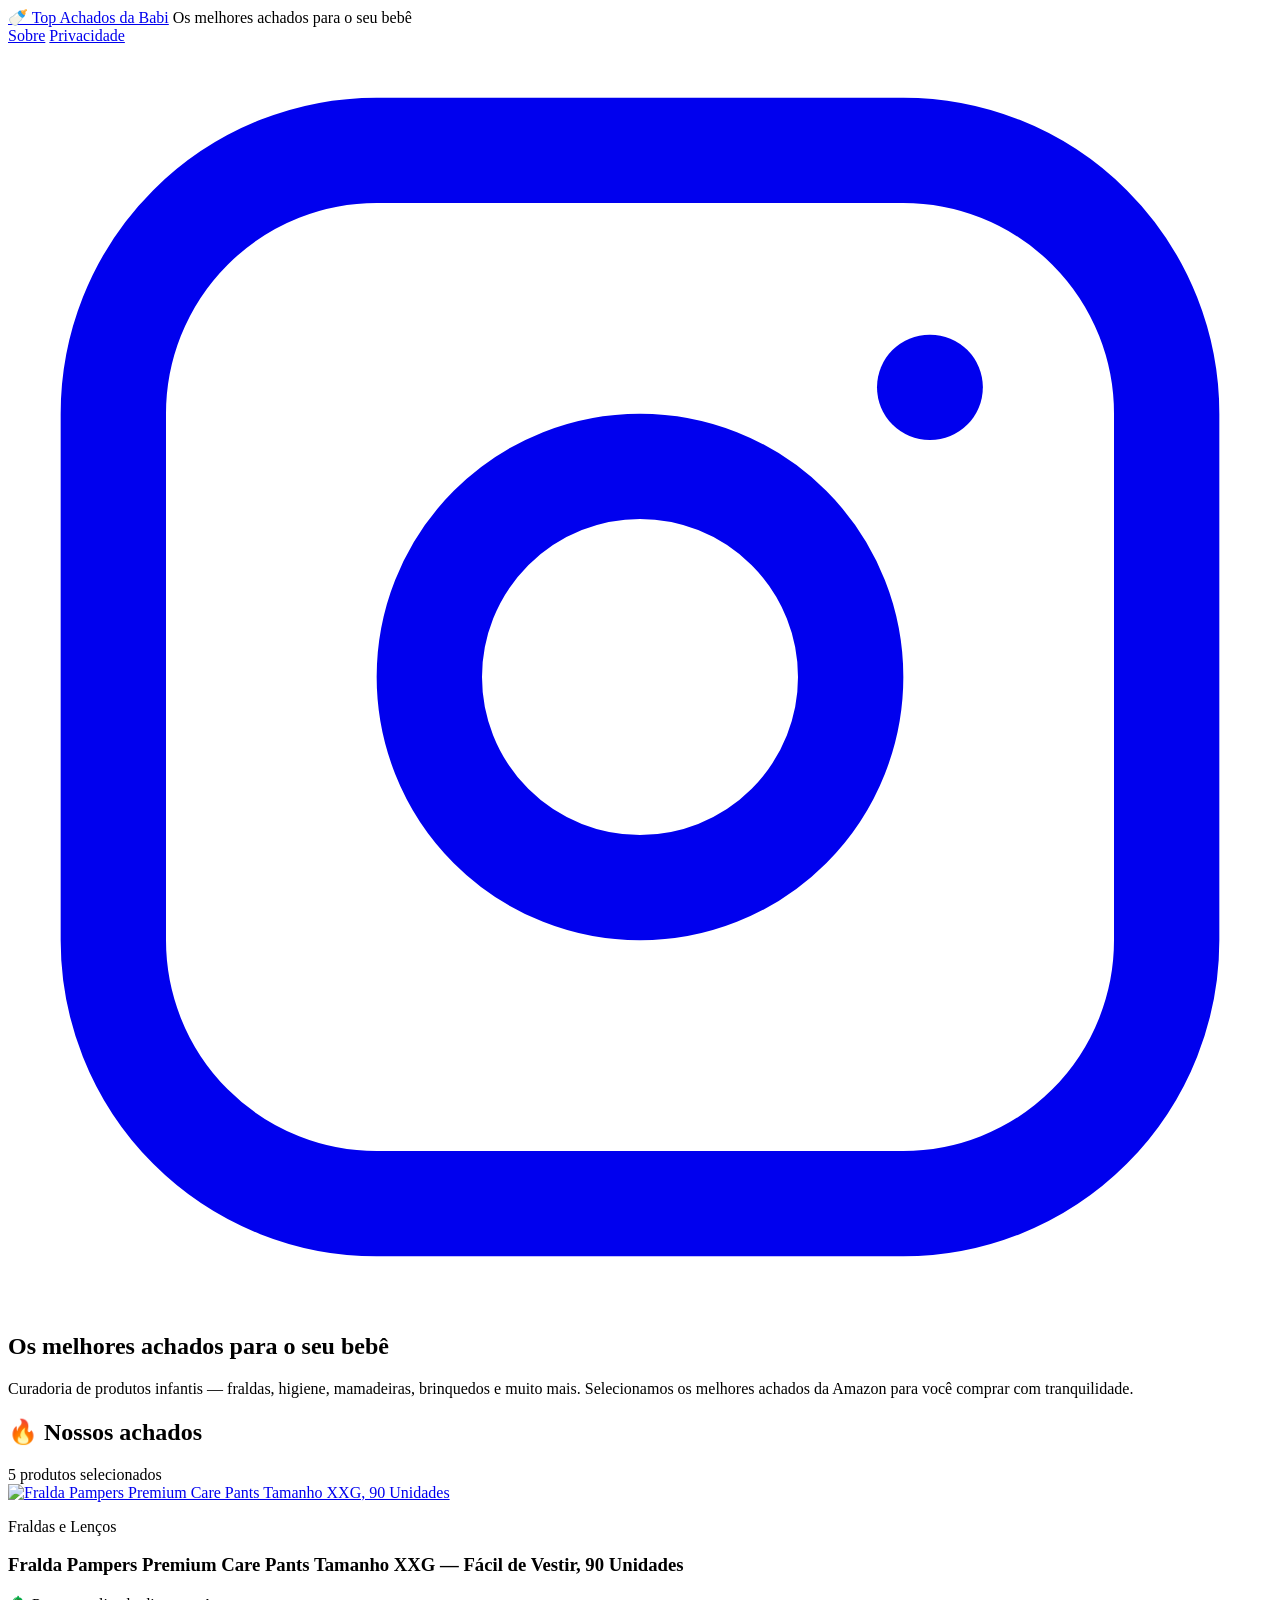
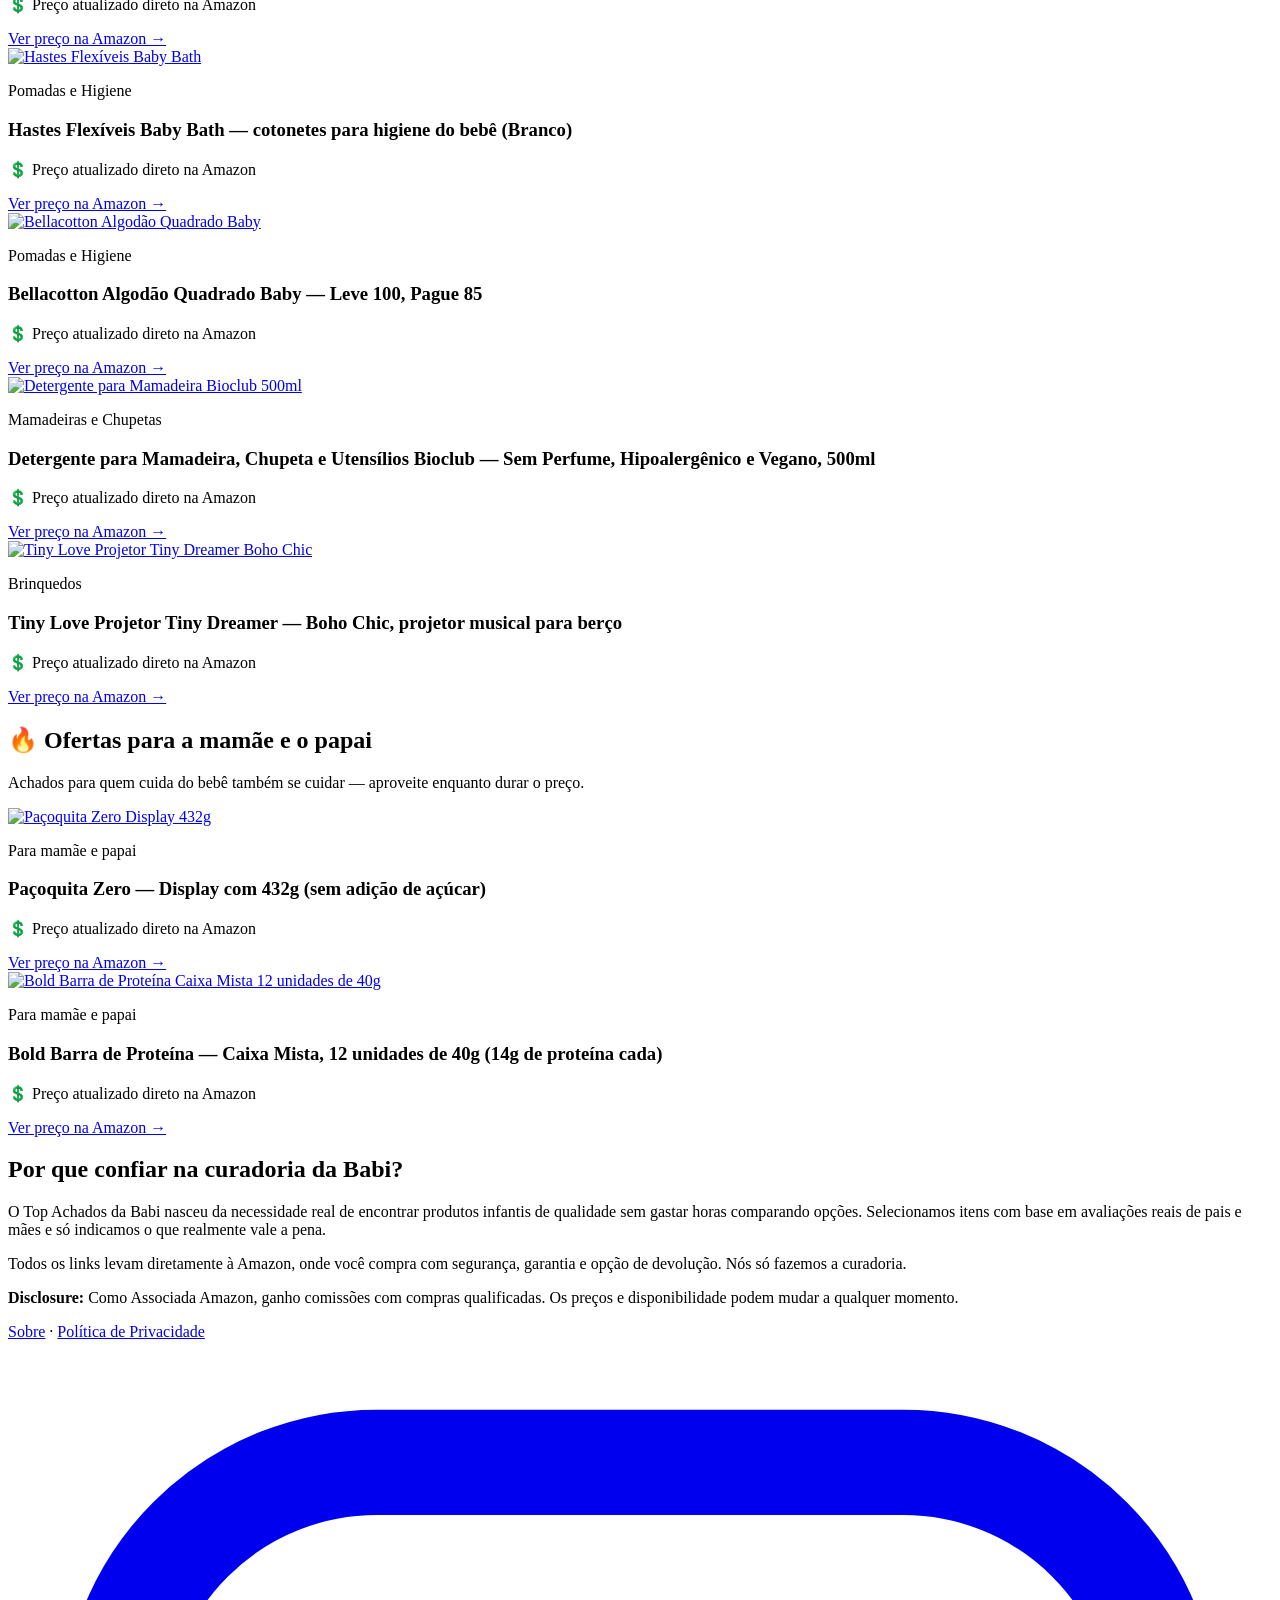
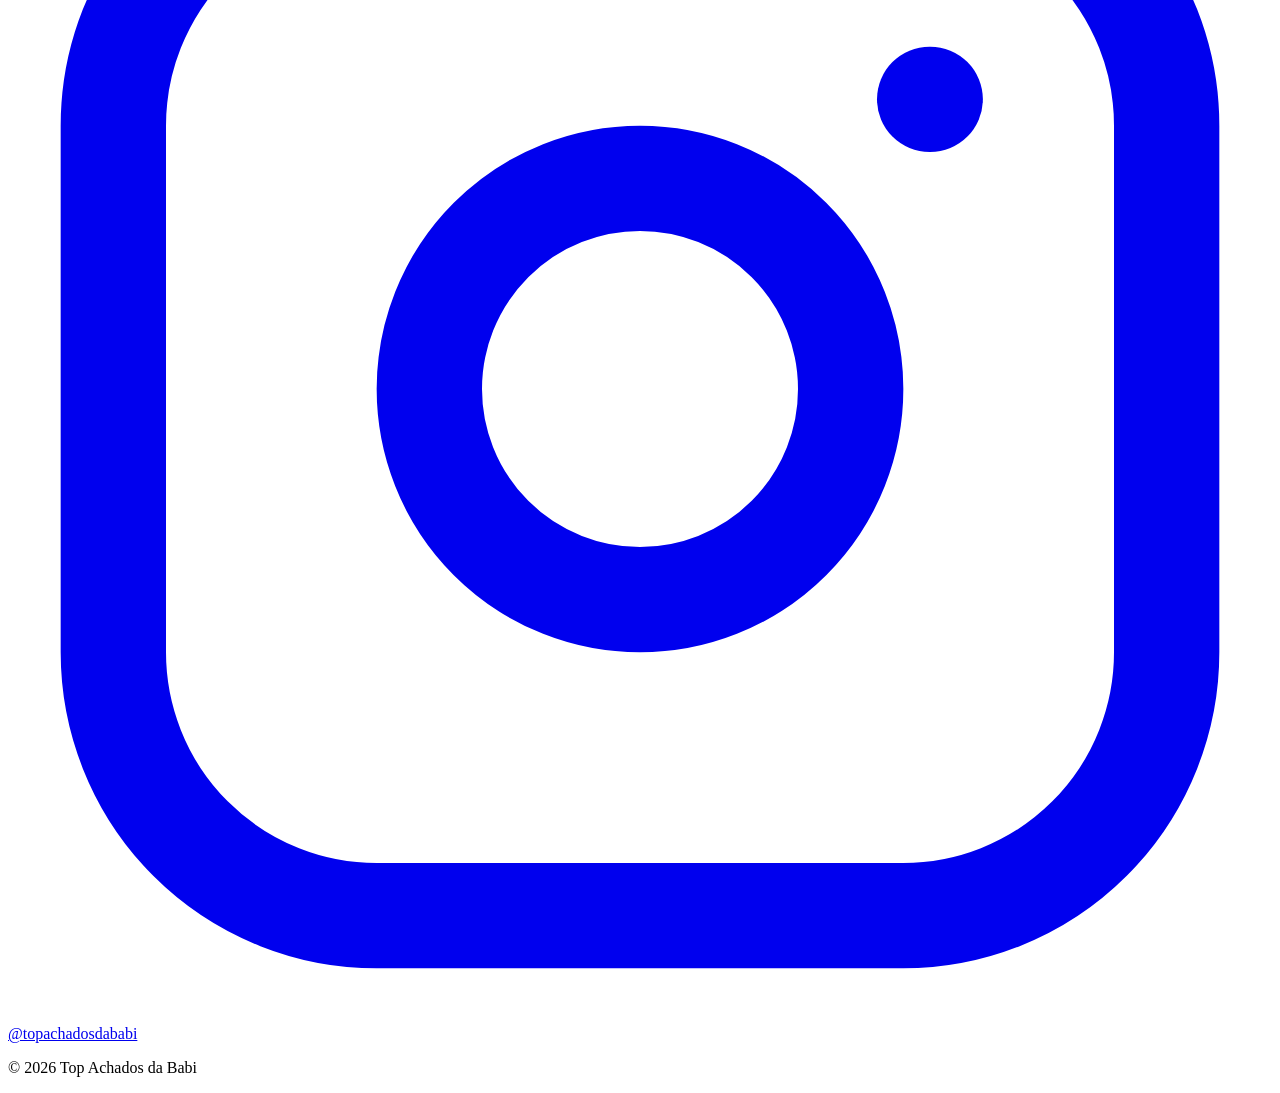
==== commit 6830eb11: "feat(fase1): renomeia secao para 'Ofertas para a mamae e o papai' Contextualiza a secao de ofertas p" ====
--- a/index.html
+++ b/index.html
@@ -169,11 +169,11 @@
       </article>
     </div>
 
-    <!-- ============================ OFERTAS DA SEMANA ============================ -->
+    <!-- ==================== OFERTAS PARA A MAMÃE E O PAPAI ==================== -->
     <section id="ofertas" class="mt-14">
       <div class="bg-gradient-to-r from-rose-500 to-rose-600 rounded-t-2xl px-6 py-4">
-        <h2 class="text-xl font-bold text-white flex items-center gap-2">🔥 Ofertas da semana</h2>
-        <p class="text-rose-100 text-sm">Achados em promoção — aproveite enquanto durar o preço.</p>
+        <h2 class="text-xl font-bold text-white flex items-center gap-2">🔥 Ofertas para a mamãe e o papai</h2>
+        <p class="text-rose-100 text-sm">Achados para quem cuida do bebê também se cuidar — aproveite enquanto durar o preço.</p>
       </div>
       <div class="border border-t-0 border-rose-100 rounded-b-2xl p-6">
         <div class="grid grid-cols-1 sm:grid-cols-2 lg:grid-cols-3 gap-6">
@@ -186,7 +186,7 @@
               <img src="https://m.media-amazon.com/images/I/71kR5LMYMLL._AC_SL1500_.jpg" alt="Paçoquita Zero Display 432g" loading="lazy" class="max-h-40 object-contain hover:scale-105 transition-transform duration-300">
             </a>
             <div class="p-4 flex flex-col flex-1">
-              <p class="text-xs text-rose-500 uppercase tracking-wide font-semibold mb-1">Oferta da semana</p>
+              <p class="text-xs text-rose-500 uppercase tracking-wide font-semibold mb-1">Para mamãe e papai</p>
               <h3 class="text-sm font-medium text-gray-800 mb-4 leading-snug line-clamp-3 flex-1">
                 Paçoquita Zero — Display com 432g (sem adição de açúcar)
               </h3>
@@ -207,7 +207,7 @@
               <img src="https://m.media-amazon.com/images/I/61cVXbI0OOL._AC_SL1080_.jpg" alt="Bold Barra de Proteína Caixa Mista 12 unidades de 40g" loading="lazy" class="max-h-40 object-contain hover:scale-105 transition-transform duration-300">
             </a>
             <div class="p-4 flex flex-col flex-1">
-              <p class="text-xs text-rose-500 uppercase tracking-wide font-semibold mb-1">Oferta da semana</p>
+              <p class="text-xs text-rose-500 uppercase tracking-wide font-semibold mb-1">Para mamãe e papai</p>
               <h3 class="text-sm font-medium text-gray-800 mb-4 leading-snug line-clamp-3 flex-1">
                 Bold Barra de Proteína — Caixa Mista, 12 unidades de 40g (14g de proteína cada)
               </h3>
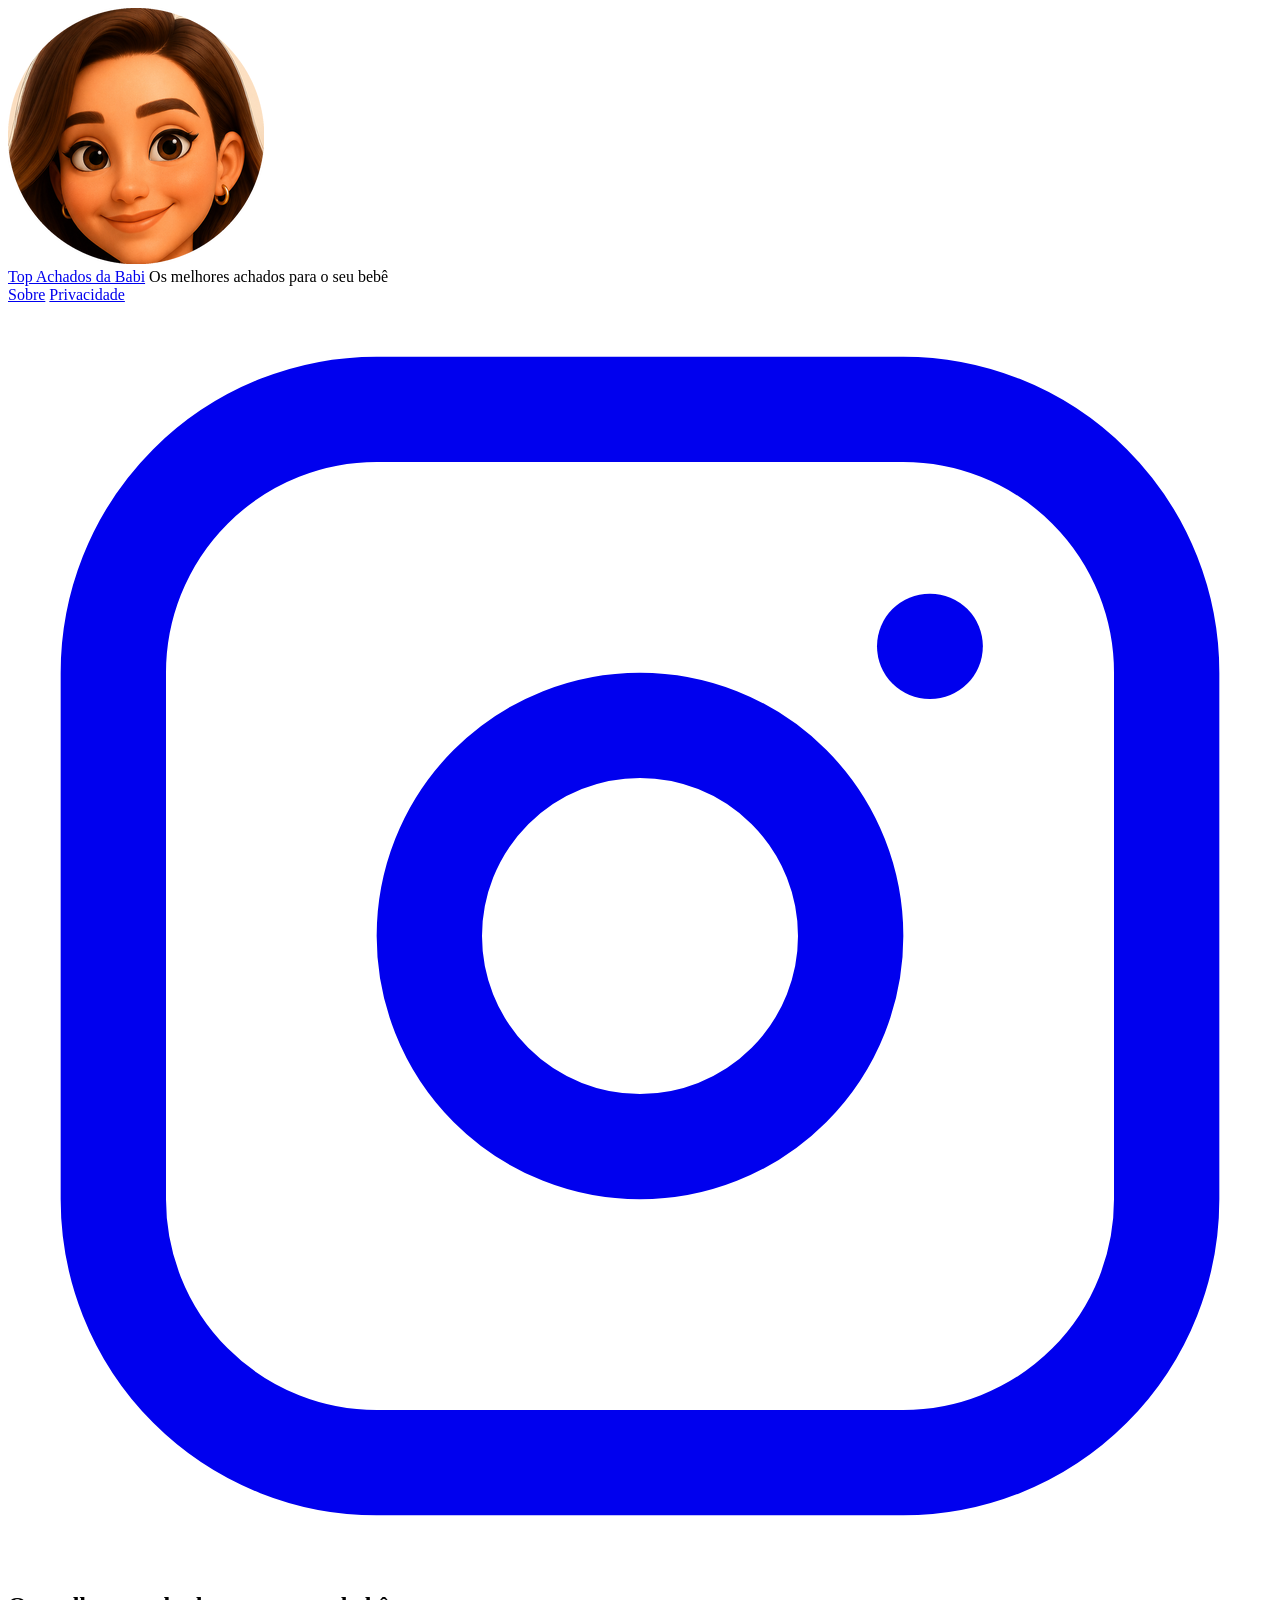
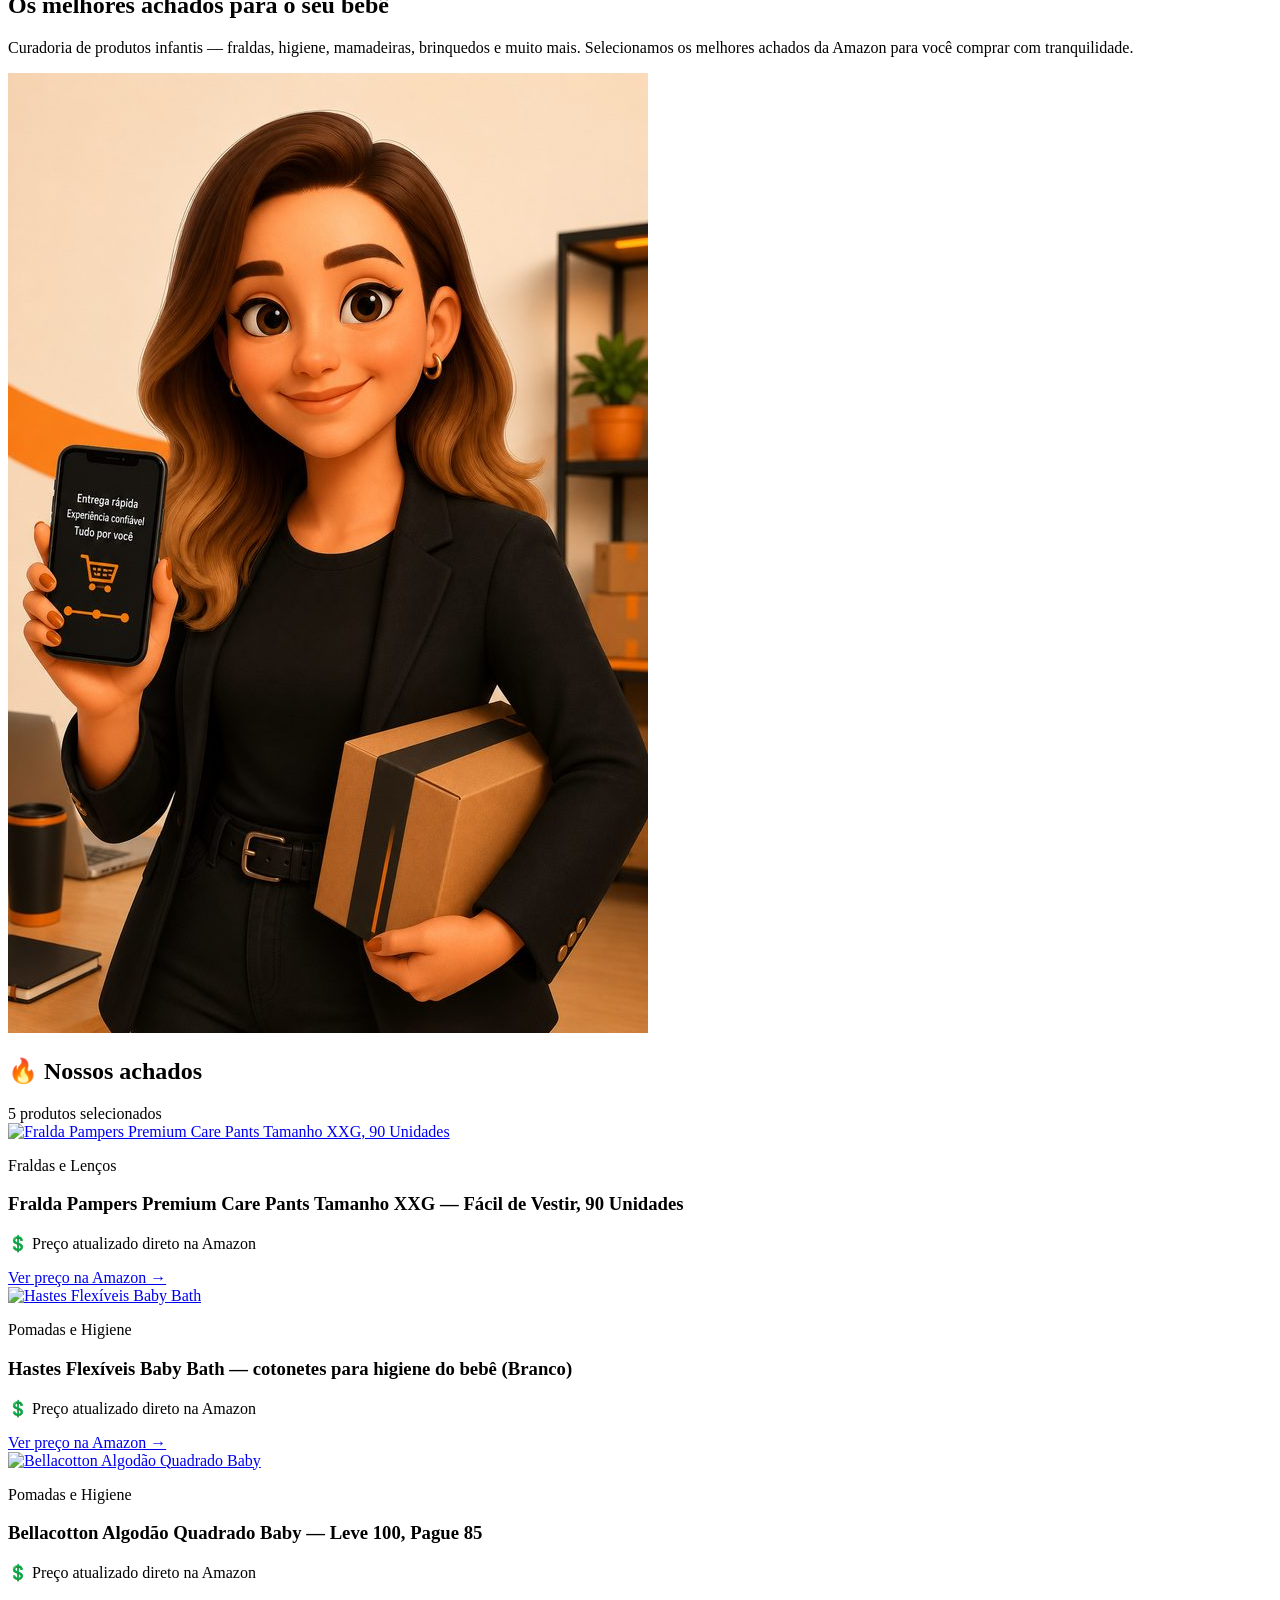
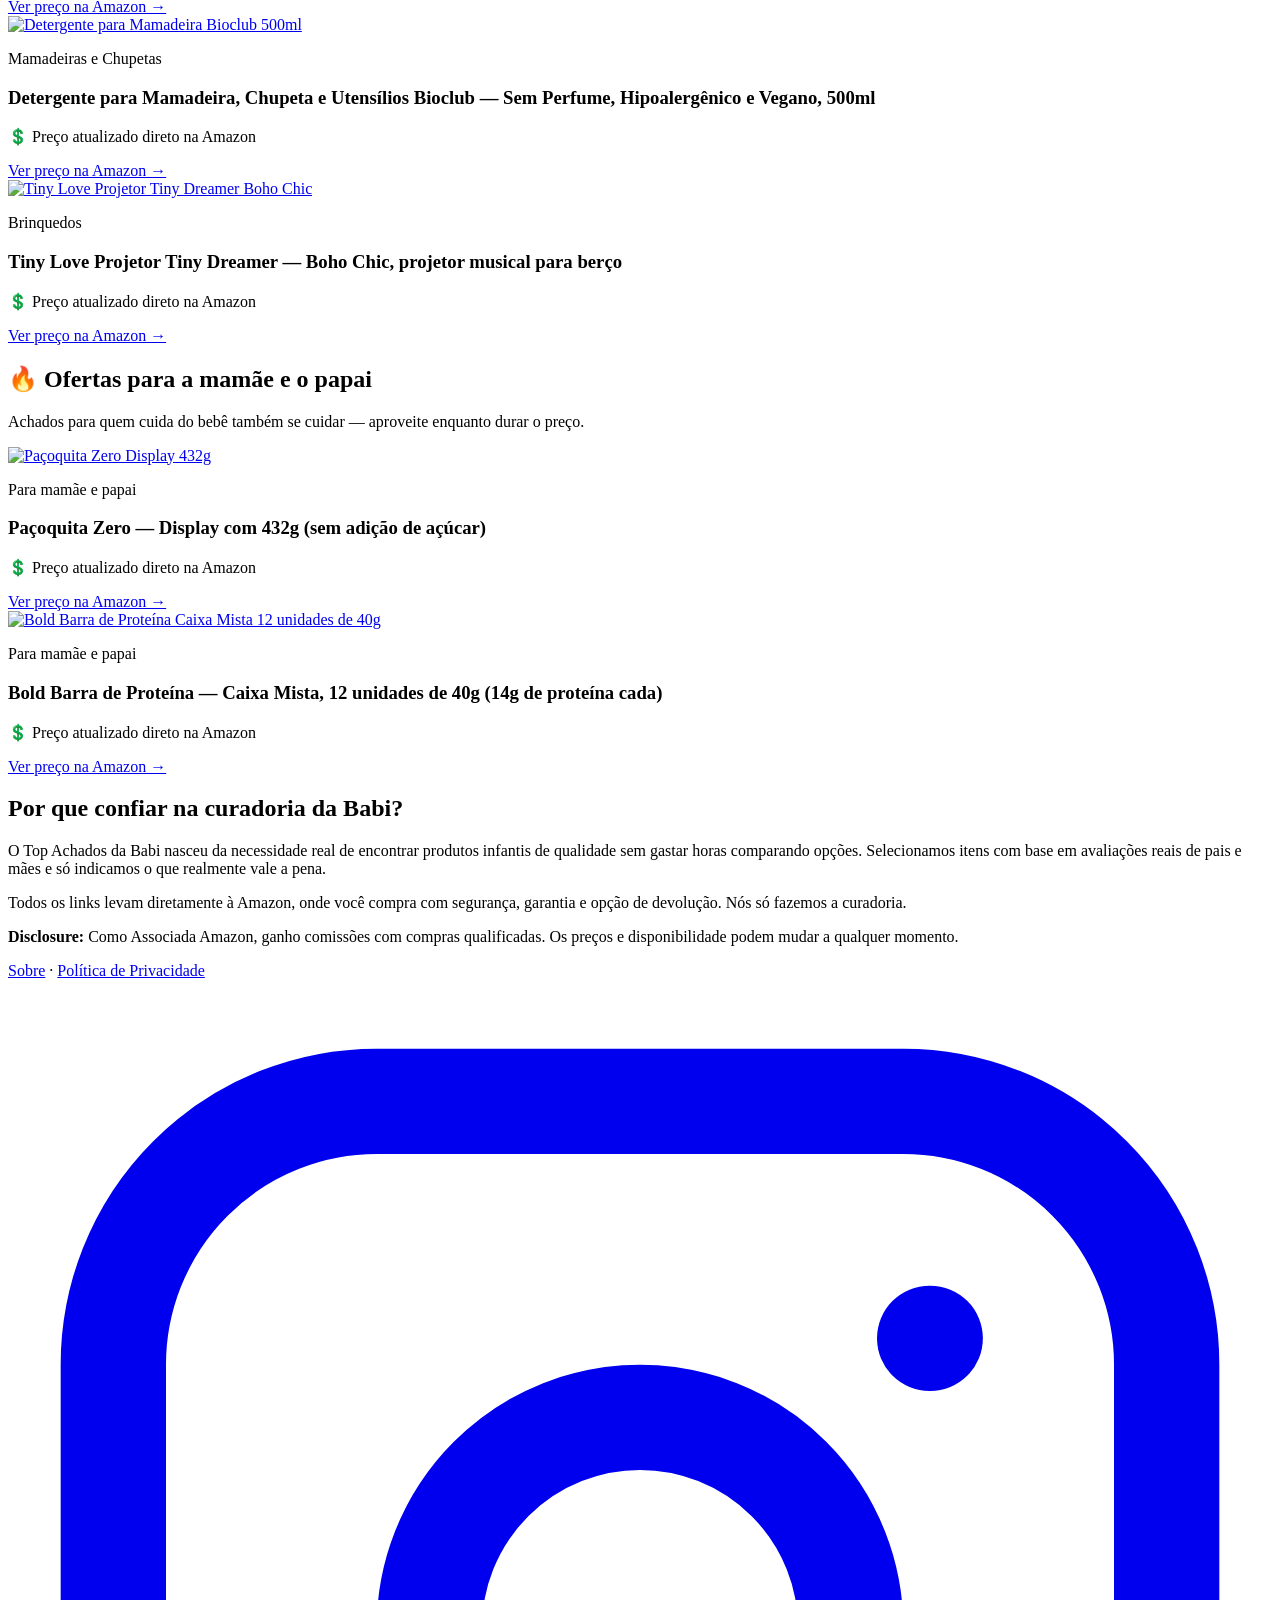
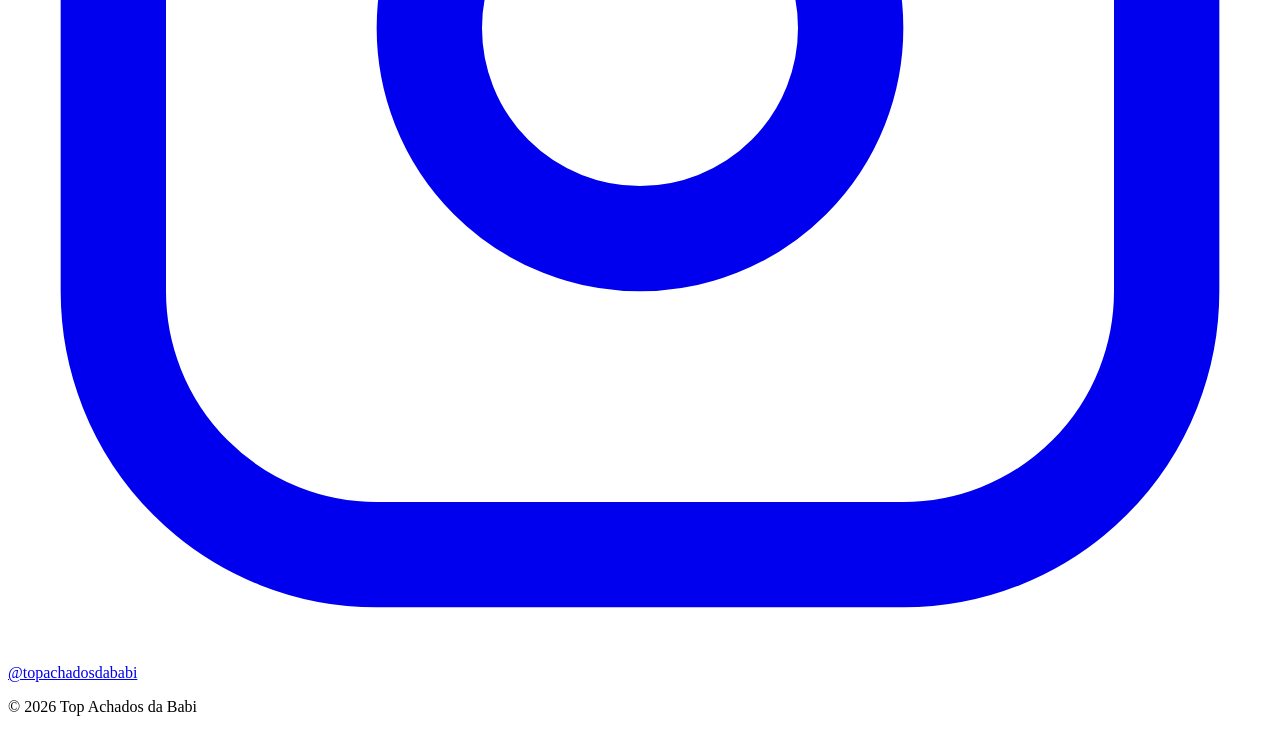
==== commit 8fb9df29: "feat(fase1): integra logo/persona da Babi no site - Avatar circular do rosto no header das 3 paginas" ====
--- a/index.html
+++ b/index.html
@@ -5,7 +5,8 @@
   <meta name="viewport" content="width=device-width, initial-scale=1.0">
   <title>Top Achados da Babi — Os melhores achados para o seu bebê</title>
   <meta name="description" content="Curadoria de produtos infantis — fraldas, higiene, mamadeiras, brinquedos e muito mais, com os melhores achados da Amazon.">
-  <link rel="icon" href="data:image/svg+xml,<svg xmlns=%22http://www.w3.org/2000/svg%22 viewBox=%220 0 100 100%22><text y=%22.9em%22 font-size=%2290%22>🍼</text></svg>">
+  <link rel="icon" type="image/png" href="assets/favicon.png">
+  <link rel="apple-touch-icon" href="assets/apple-touch-icon.png">
   <script src="https://cdn.tailwindcss.com"></script>
   <script>
     tailwind.config = {
@@ -17,9 +18,12 @@
 <body class="bg-white text-gray-800 font-sans">
   <header class="bg-rose-600 text-white sticky top-0 z-20 shadow">
     <div class="max-w-5xl mx-auto px-4 py-4 flex items-center justify-between">
-      <div>
-        <a href="index.html" class="text-xl font-bold">🍼 Top Achados da Babi</a>
-        <span class="ml-2 text-rose-200 text-sm hidden sm:inline">Os melhores achados para o seu bebê</span>
+      <div class="flex items-center gap-3">
+        <img src="assets/babi-avatar.png" alt="" class="w-10 h-10 rounded-full ring-2 ring-white/60 shrink-0">
+        <div>
+          <a href="index.html" class="text-xl font-bold align-middle">Top Achados da Babi</a>
+          <span class="ml-2 text-rose-200 text-sm hidden sm:inline">Os melhores achados para o seu bebê</span>
+        </div>
       </div>
       <nav class="flex gap-4 text-sm text-rose-100 items-center">
         <a href="sobre.html" class="hover:text-white">Sobre</a>
@@ -32,12 +36,16 @@
   </header>
 
   <section class="bg-rose-600 text-white pb-12 pt-8">
-    <div class="max-w-5xl mx-auto px-4">
-      <h1 class="text-3xl sm:text-4xl font-bold mb-3">Os melhores achados para o seu bebê</h1>
-      <p class="text-rose-100 text-lg max-w-2xl">
-        Curadoria de produtos infantis — fraldas, higiene, mamadeiras, brinquedos e muito mais.
-        Selecionamos os melhores achados da Amazon para você comprar com tranquilidade.
-      </p>
+    <div class="max-w-5xl mx-auto px-4 grid md:grid-cols-[1fr_auto] gap-8 items-center">
+      <div>
+        <h1 class="text-3xl sm:text-4xl font-bold mb-3">Os melhores achados para o seu bebê</h1>
+        <p class="text-rose-100 text-lg max-w-2xl">
+          Curadoria de produtos infantis — fraldas, higiene, mamadeiras, brinquedos e muito mais.
+          Selecionamos os melhores achados da Amazon para você comprar com tranquilidade.
+        </p>
+      </div>
+      <img src="assets/persona-hero.jpg" alt="Babi, curadoria de produtos para o seu bebê"
+           class="hidden md:block w-56 lg:w-60 rounded-2xl shadow-xl ring-4 ring-white/20 justify-self-end">
     </div>
   </section>
 
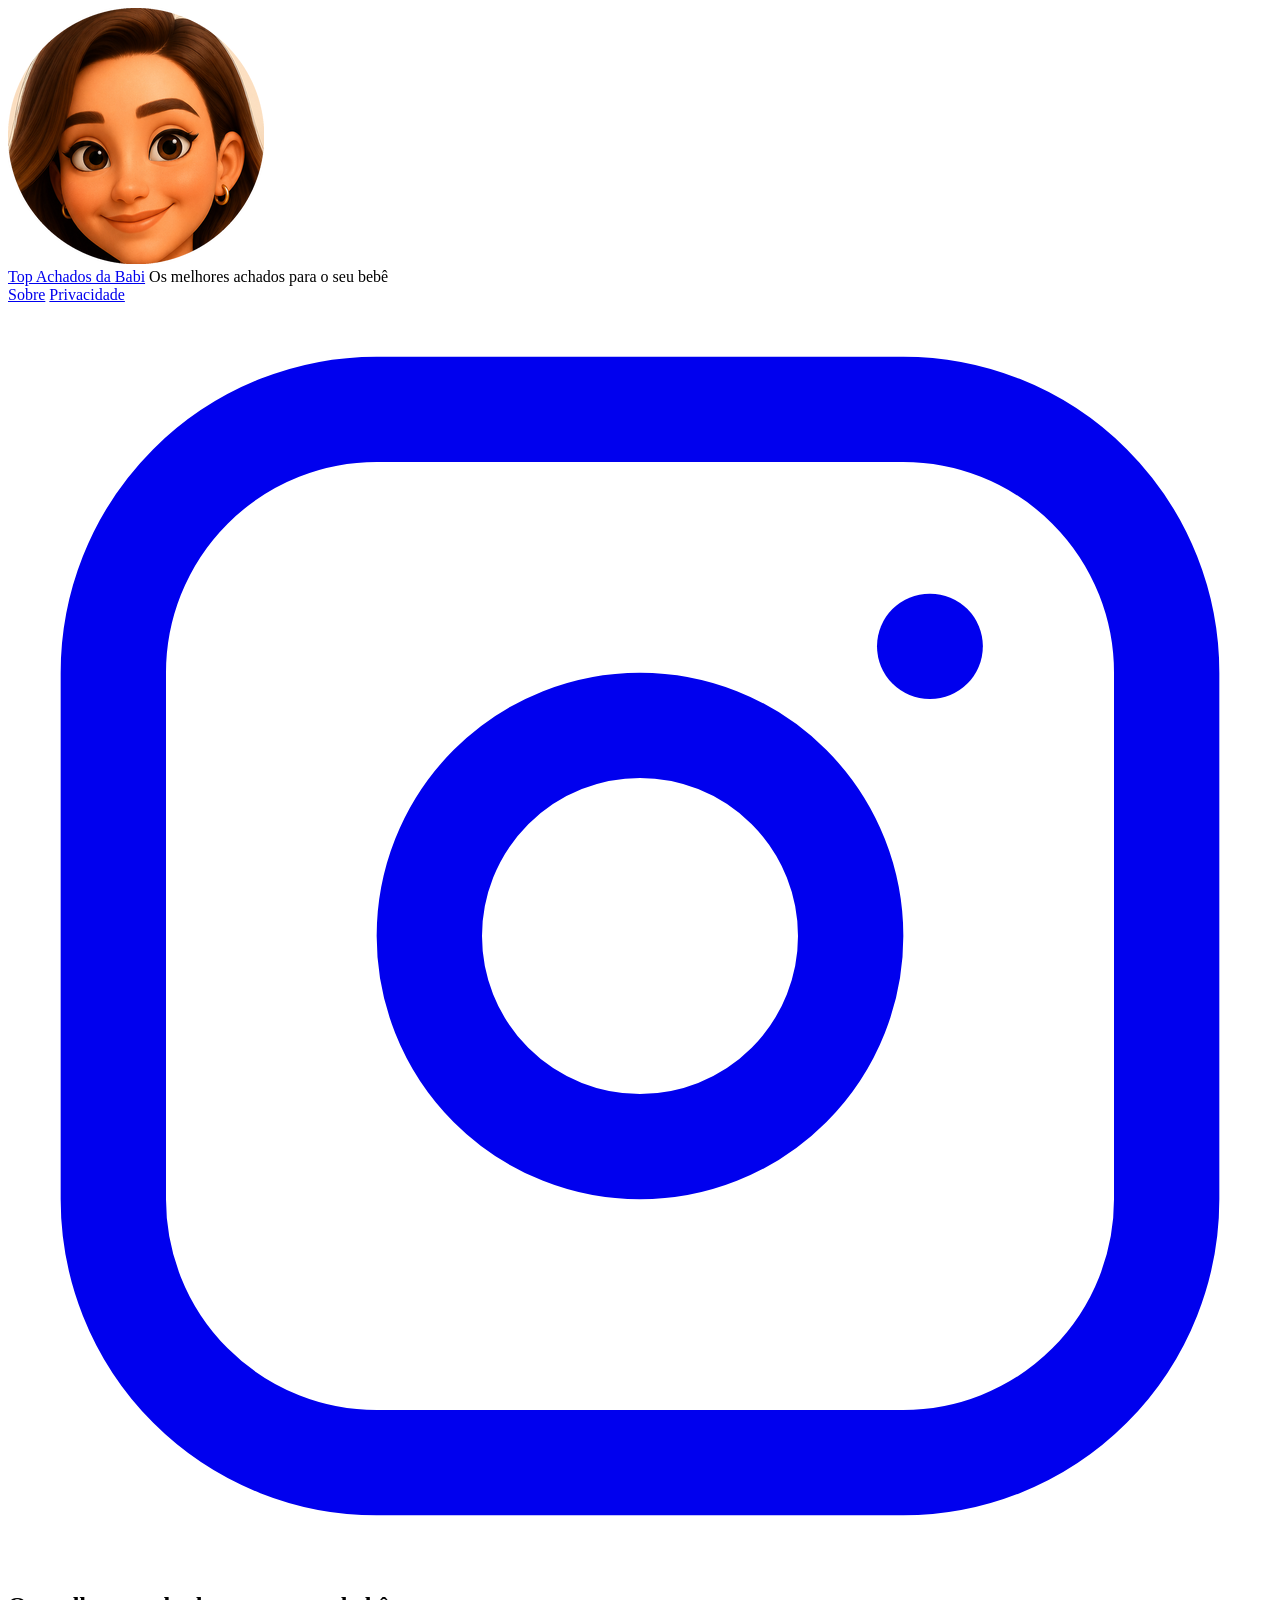
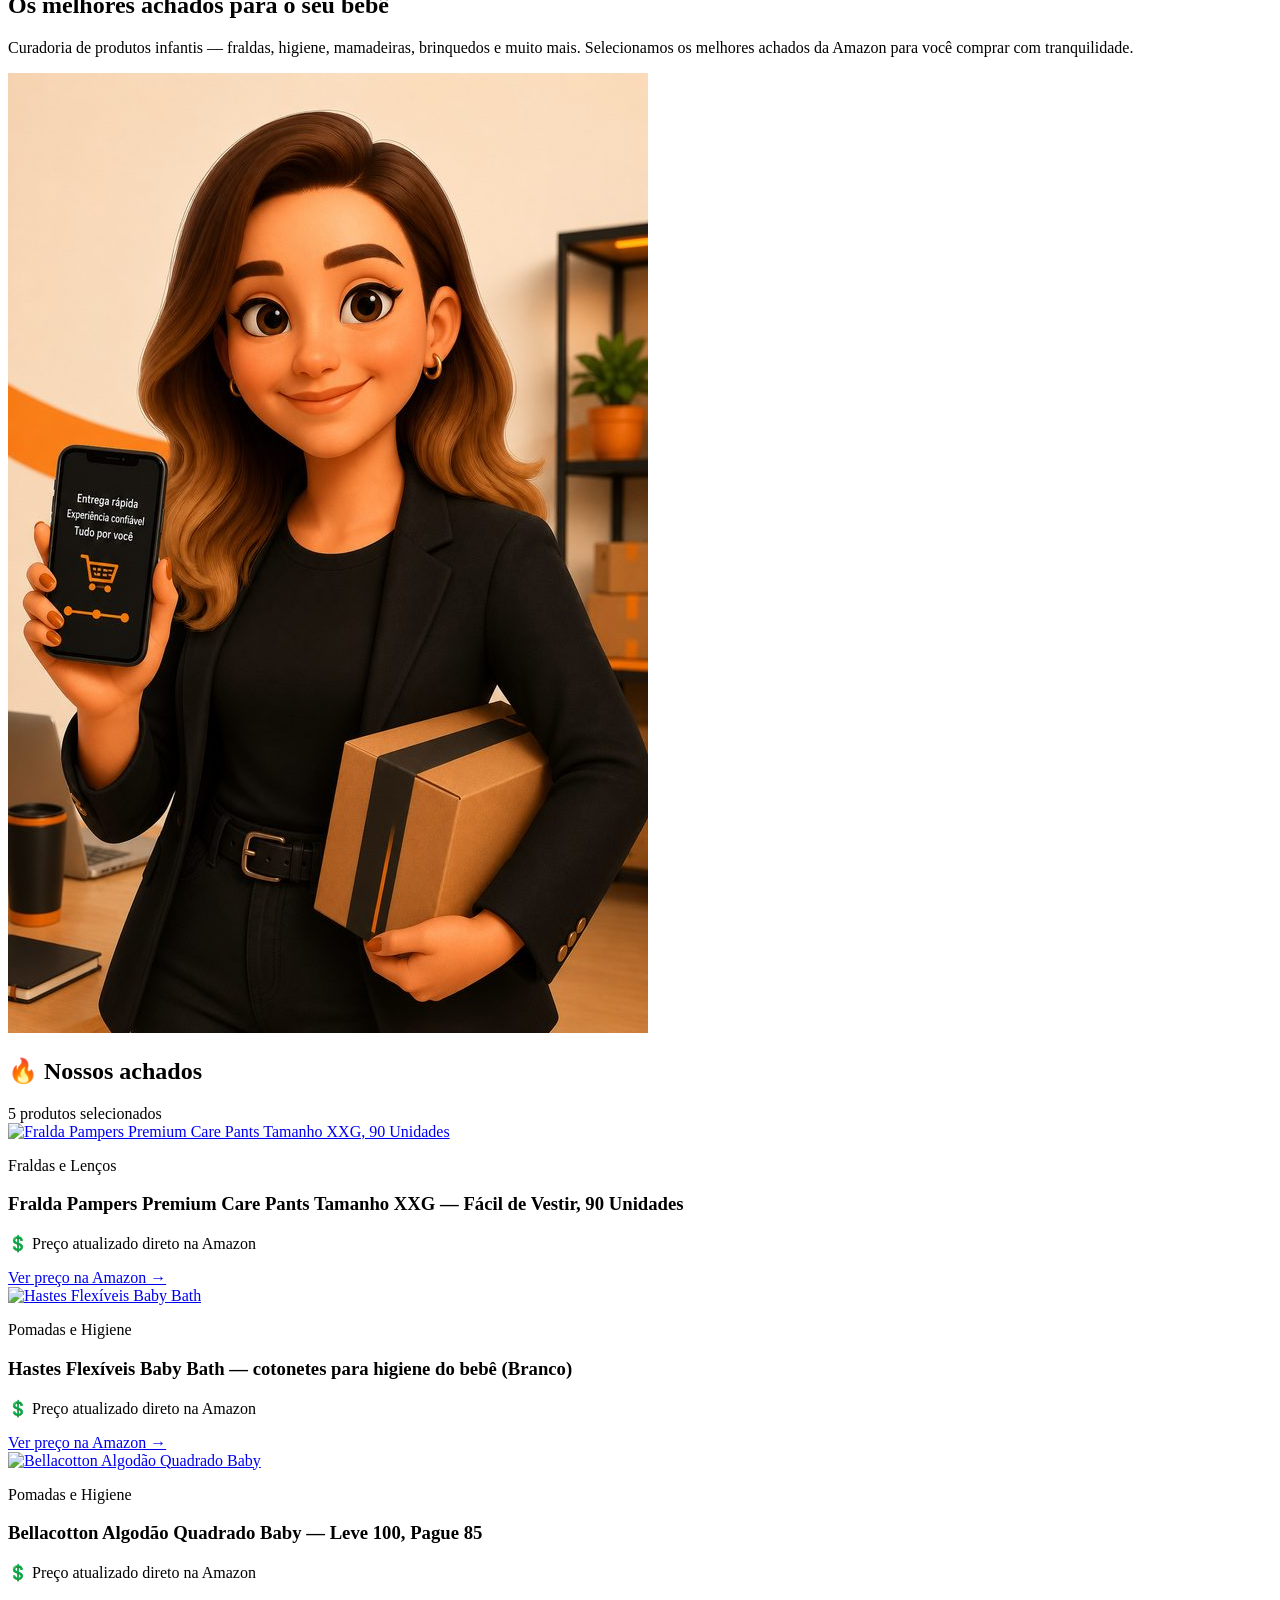
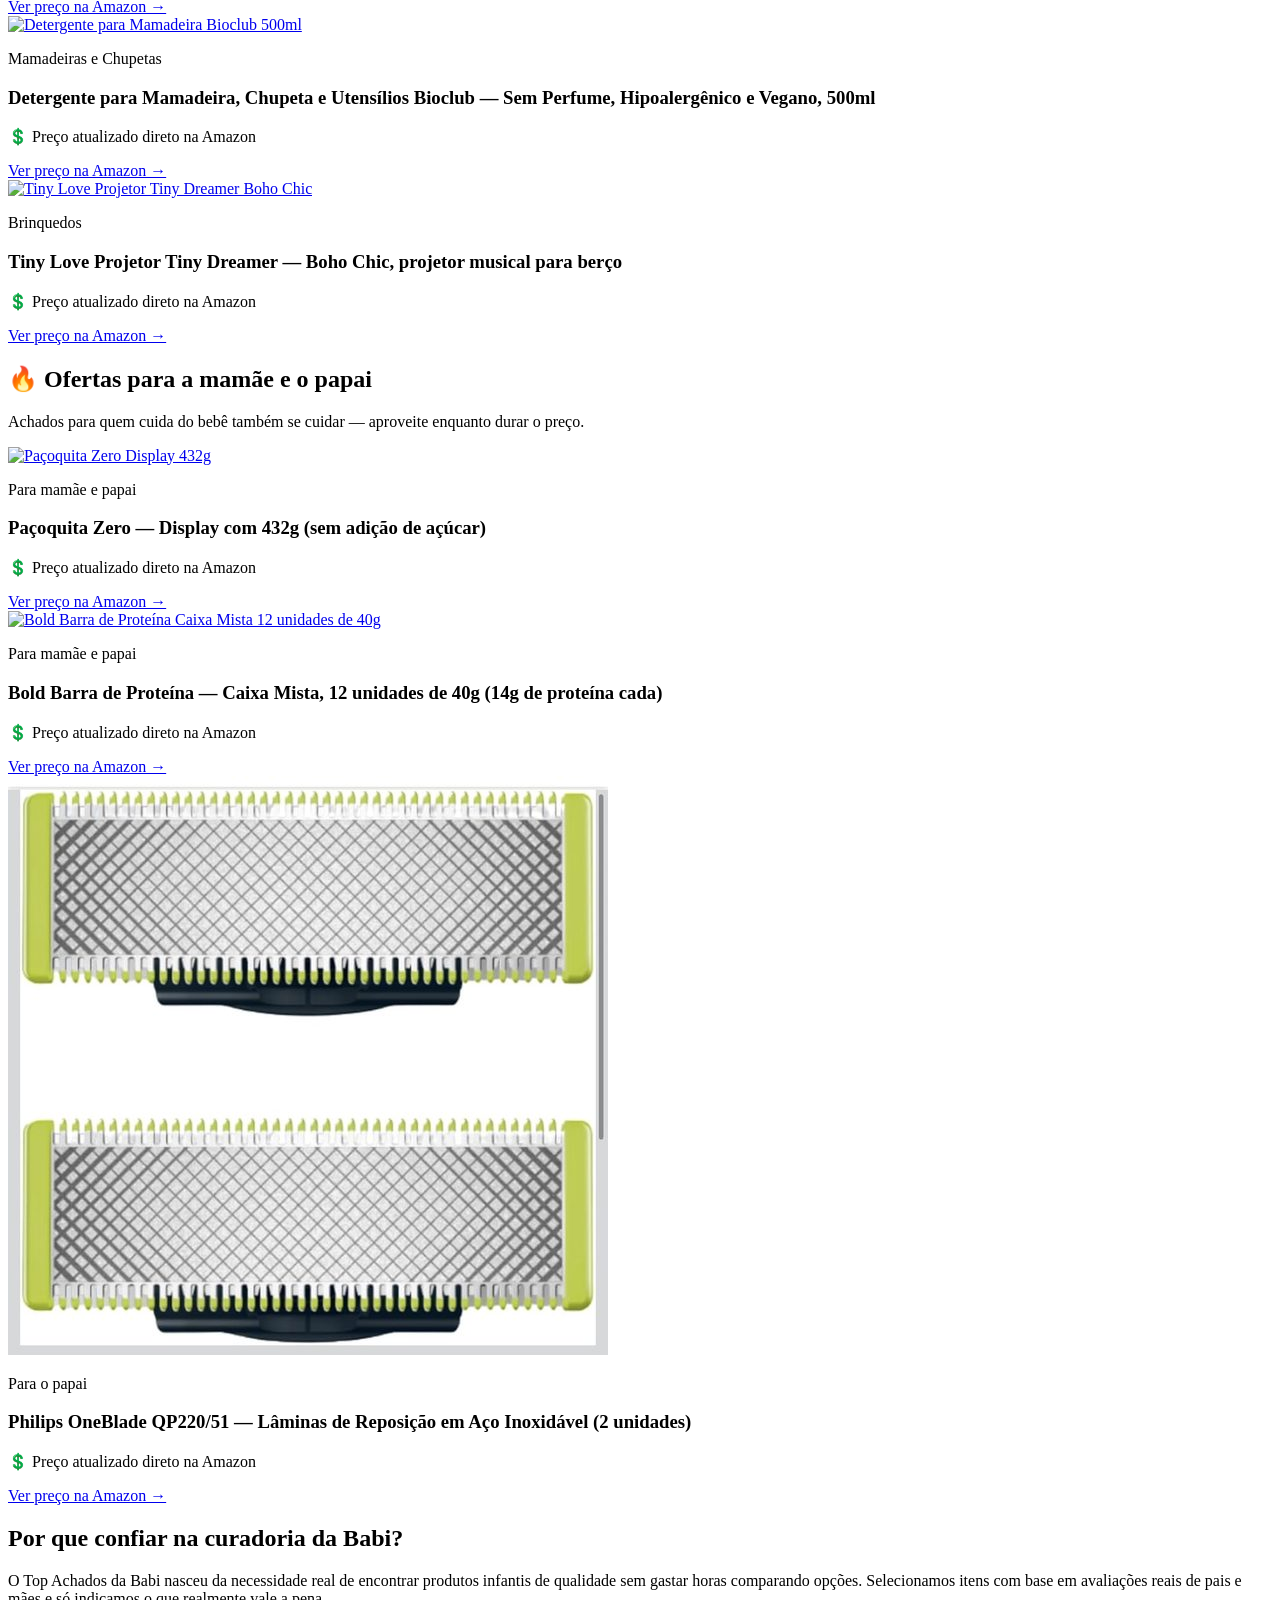
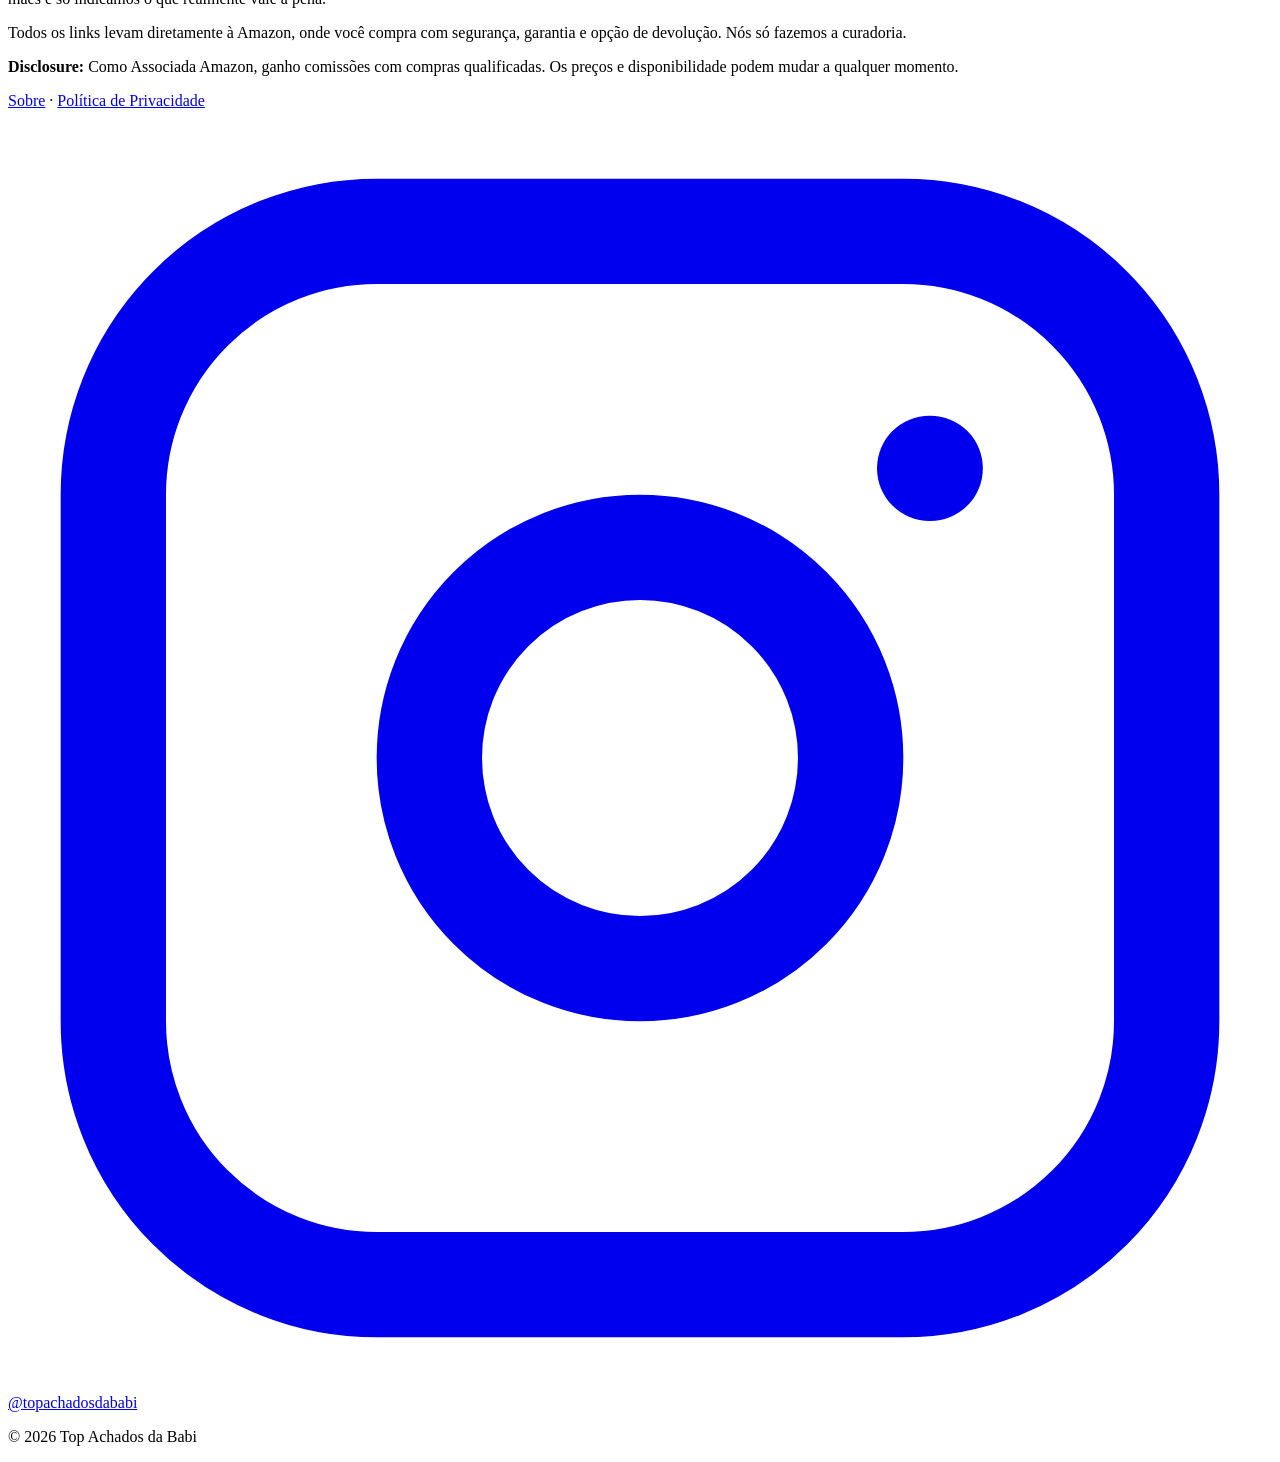
==== commit 24a5fb2f: "feat(fase1): adiciona Philips OneBlade QP220/51 na secao de ofertas Lamina de reposicao (cuidado do " ====
--- a/index.html
+++ b/index.html
@@ -228,6 +228,27 @@
             </div>
           </article>
 
+          <!-- Oferta 3 · Philips OneBlade QP220/51 Lâminas de Reposição (link curto) -->
+          <article class="border border-gray-200 rounded-xl overflow-hidden hover:shadow-lg transition-shadow flex flex-col">
+            <a href="https://link.amazon/B071FYWqx"
+               target="_blank" rel="noopener sponsored"
+               class="bg-white flex items-center justify-center h-44 p-4 overflow-hidden">
+              <img src="assets/philips-oneblade.jpg" alt="Philips OneBlade QP220/51 Lâminas de Reposição, pacote com 2 unidades" loading="lazy" class="max-h-40 object-contain hover:scale-105 transition-transform duration-300">
+            </a>
+            <div class="p-4 flex flex-col flex-1">
+              <p class="text-xs text-rose-500 uppercase tracking-wide font-semibold mb-1">Para o papai</p>
+              <h3 class="text-sm font-medium text-gray-800 mb-4 leading-snug line-clamp-3 flex-1">
+                Philips OneBlade QP220/51 — Lâminas de Reposição em Aço Inoxidável (2 unidades)
+              </h3>
+              <p class="text-xs text-gray-400 mb-3">💲 Preço atualizado direto na Amazon</p>
+              <a href="https://link.amazon/B071FYWqx"
+                 target="_blank" rel="noopener sponsored"
+                 class="block text-center bg-rose-500 hover:bg-rose-600 text-white font-semibold py-2 px-4 rounded-lg transition-colors text-sm mt-auto">
+                Ver preço na Amazon →
+              </a>
+            </div>
+          </article>
+
         </div>
       </div>
     </section>
